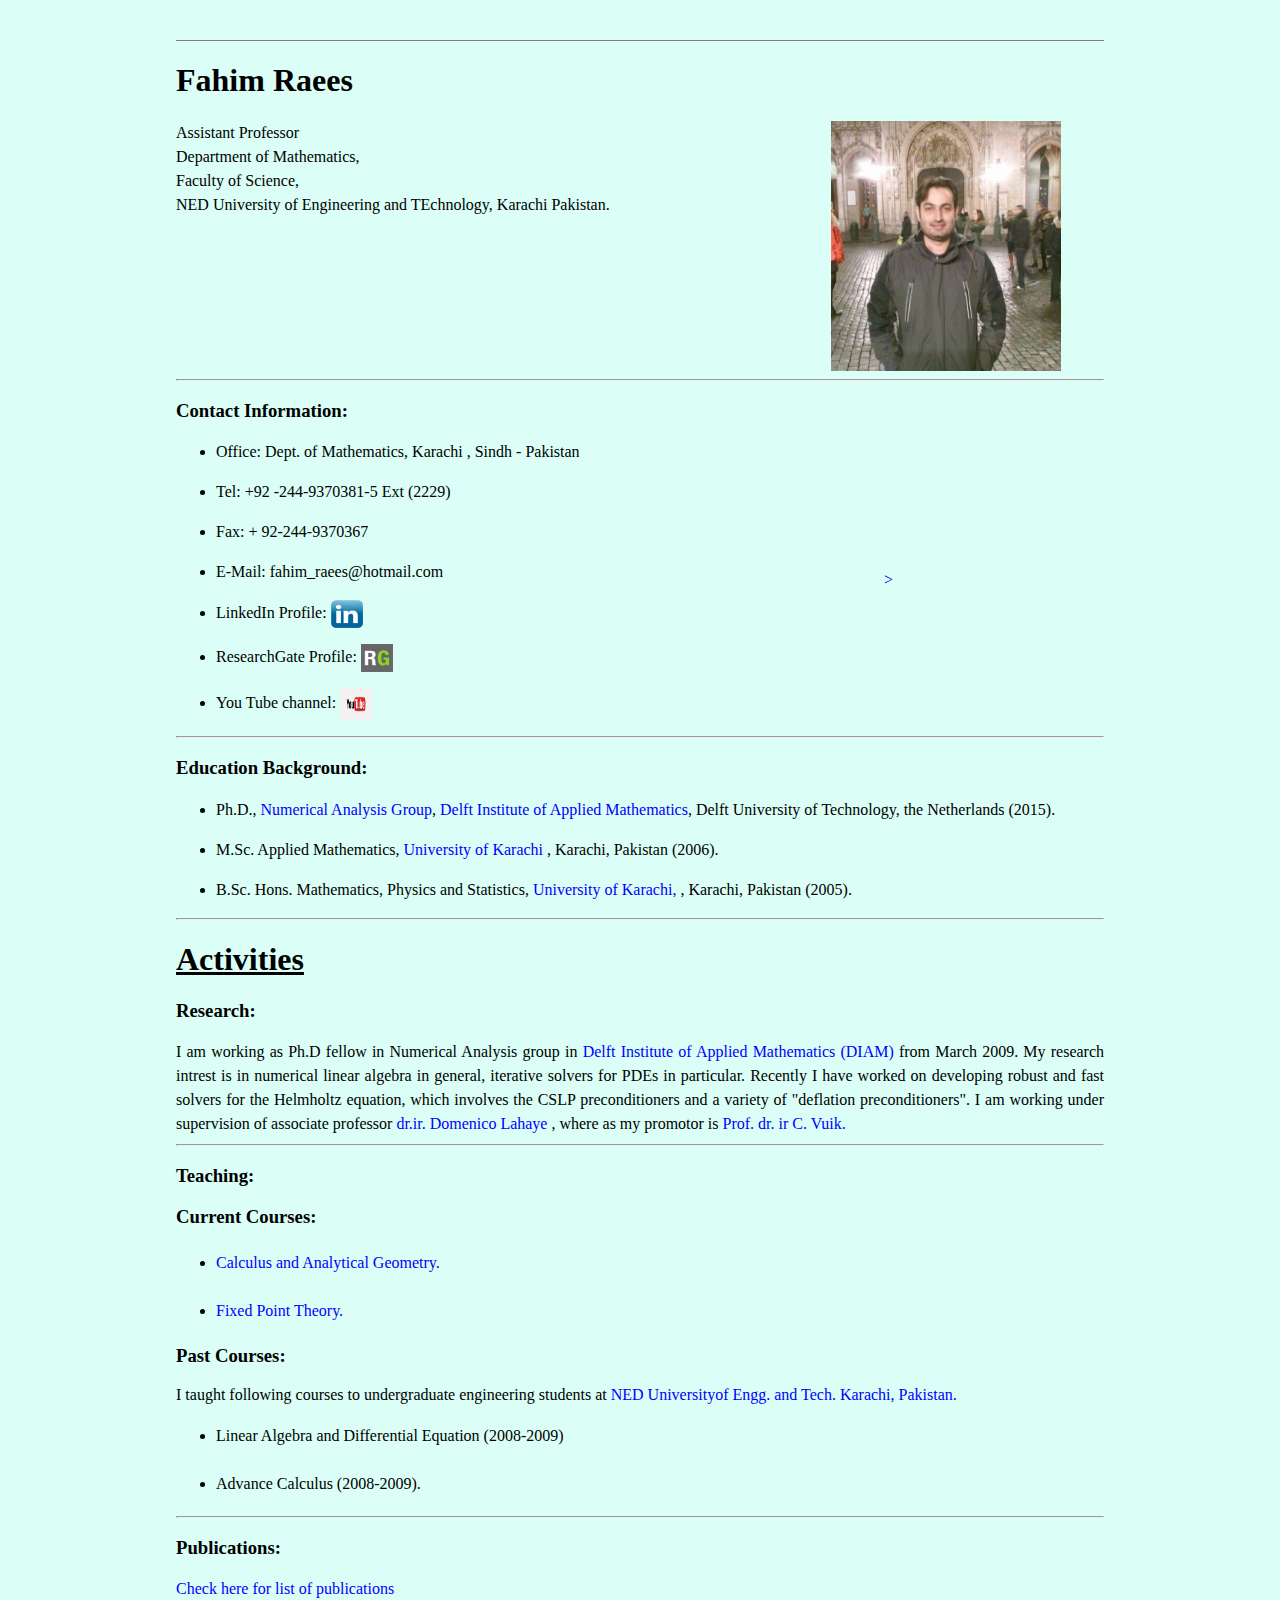
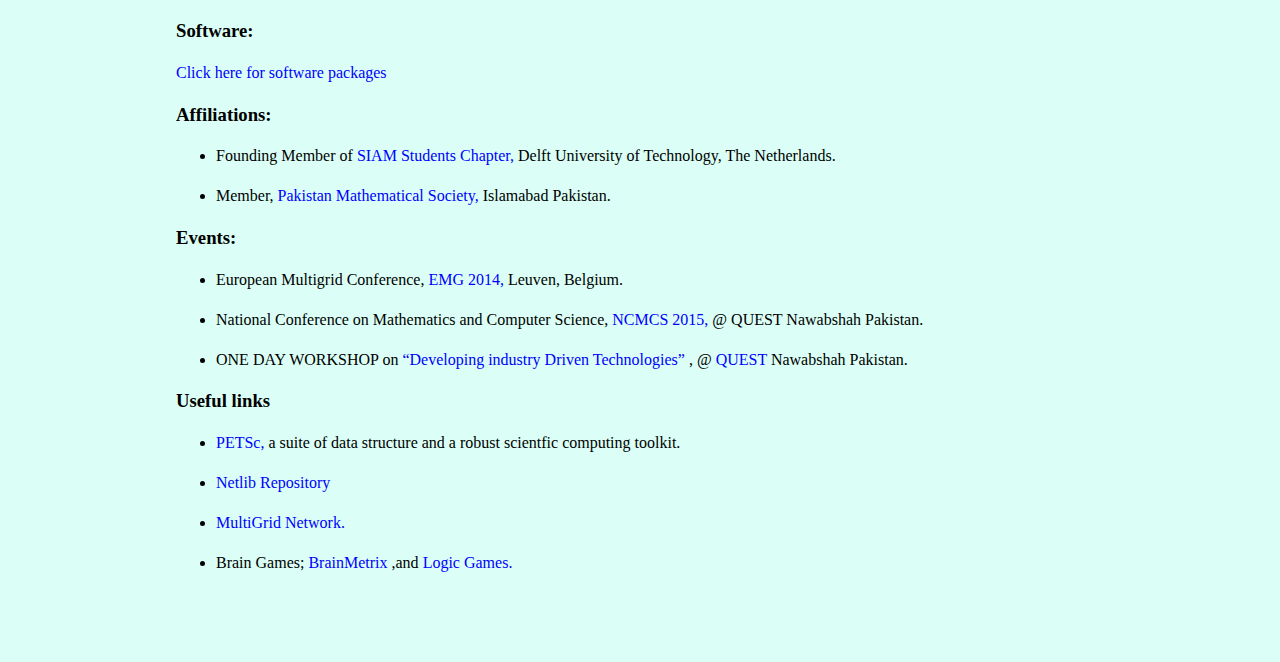
==== index.html @ a26dbeab "try" ====
<!DOCTYPE HTML PUBLIC "-//W3C//DTD HTML 4.0 Transitional//EN">
<HTML>
<HEAD>


<link rel="icon" href="book.ico" type="image/x-icon">




	<META HTTP-EQUIV="CONTENT-TYPE" CONTENT="text/html; charset=utf-8">
	<TITLE>Personal page of Fahim Raees, NEDUET Pakistan</TITLE>
	<META NAME="GENERATOR" CONTENT="LibreOffice 3.5  (Linux)">
	<META NAME="CREATED" CONTENT="0;0">
	<META NAME="CHANGEDBY" CONTENT="Fahim Raees">
	<META NAME="CHANGED" CONTENT="20140219;19133700">
	<META NAME="CHANGEDBY" CONTENT="Fahim Raees">
	<STYLE TYPE="text/css">
	body{ font-size:12px;} 
	img{ vertical-align:middle;} 
	<!--
		H1.cjk { font-family: "verdana" }
		H1.ctl { font-family: "verdana" }
		H3.cjk { font-family: "Droid Sans" }
		H3.ctl { font-family: "FreeSans" }
		A:link { color: #0000ff; text-decoration: none }
		A:visited { color: #FF0000}
	-->
	</STYLE>
</HEAD>
<!-- #C7EDCC -->
<BODY LANG="en-US" LINK="#0000ff" VLINK="#FF0000" BGCOLOR="#DBFFF6" DIR="LTR">
<!--#E6E6FA-->
<CENTER>
	<TABLE WIDTH=888 CELLPADDING=2 CELLSPACING=2 STYLE="page-break-before: always">
	<BR>
	<BR>
			<TD STYLE="border: none; padding: 0in">
				<P STYLE="border-top: none; border-bottom: 1px double #808080; border-left: none; border-right: none; padding: 0in">
				</P>
				<H1 CLASS="western">Fahim Raees </H1>
		
				<TABLE WIDTH=888 CELLPADDING=2 CELLSPACING=0>
					<COL WIDTH=376>
					<COL WIDTH=1>
				
					<COL WIDTH=1>
					<COL WIDTH=152>
					<TR>
						<TD WIDTH=726 VALIGN=TOP STYLE="border: none; padding: 0in; line-height: 150%">
							<P>Assistant Professor <BR> Department of Mathematics, <BR>Faculty of Science,<BR> NED University of Engineering and TEchnology, Karachi Pakistan.		</TD>
						
						<TD WIDTH=1 STYLE="border: none; padding: 0in"></TD>
						<TD WIDTH=1 VALIGN=TOP STYLE="border: none; padding: 0in"></TD>
						<TD WIDTH=1 STYLE="border: none; padding: 0in"></TD>
						<TD WIDTH=152 STYLE="border: none; padding: 0in">
							<IMG SRC="fahimprofile2.jpg" NAME="graphics1" ALIGN=LEFT WIDTH=230 HEIGHT=250 BORDER=0></TD>
					</TR>
				</TABLE>
				<HR>
				<H3 CLASS="western">Contact Information:</H3>
				<UL>
				
				
				<TABLE WIDTH=888 CELLPADDING=2 CELLSPACING=0>
					<COL WIDTH=376>
					<COL WIDTH=1>				
					<COL WIDTH=1>
					<COL WIDTH=172>
					<TR>
						<TD WIDTH=616 VALIGN=TOP STYLE="border: none; padding: 0in; line-height: 150%">
							<LI><P STYLE="margin-bottom: 0in; line-height: 150%">Office: Dept. of Mathematics, Karachi , Sindh - Pakistan</P>
							<LI><P STYLE="margin-bottom: 0in; line-height: 150%">Tel: +92 -244-9370381-5 Ext (2229)</P>
							<LI><P STYLE="margin-bottom: 0in; line-height: 150%">Fax: + 	92-244-9370367</P>
							<LI><P STYLE="margin-bottom: 0in; line-height: 150%">E-Mail: fahim_raees@hotmail.com</P>
							<LI><P STYLE="margin-bottom: 0in; line-height: 150%">LinkedIn Profile:    <A HREF="https://www.linkedin.com/profile/view?id=47823279&trk=nav_responsive_tab_profile"><IMG SRC="linked.jpg" NAME="graphics1" ALIGN=CENTER WIDTH=32 HEIGHT=28 BORDER=0></A></P>
					<LI><P STYLE="margin-bottom: 0in; line-height: 150%">ResearchGate Profile:    <A HREF="https://www.researchgate.net/profile/Fahim_Raees"><IMG SRC="ResearchGate-logo_small.jpg" NAME="graphics2" ALIGN=CENTER WIDTH=32 HEIGHT=28 BORDER=0></A></P>
					<LI><P STYLE="margin-bottom: 0in; line-height: 150%">You Tube channel:    <A HREF="https://www.youtube.com/user/fahimraees1"><IMG SRC="youlogo.jpg" NAME="graphics2" ALIGN=CENTER WIDTH=32 HEIGHT=32 BORDER=0></A></P>
					
					
<!--		<LI><P STYLE="margin-bottom: 0in; line-height: 150%">ResearchGate Profile:    <A HREF="https://www.researchgate.net/profile/Fahim_Raees"><IMG SRC="ResearchGate-logo_small.jpg" NAME="graphics2" ALIGN=CENTER WIDTH=32 HEIGHT=28 BORDER=0></A></P>
<LI><P STYLE="margin-bottom: 0in; line-height: 150%">Facebook Profile:    <A HREF="https://www.facebook.com/tipikel.illusionist"><IMG SRC="facebook.png" NAME="graphics2" ALIGN=CENTER WIDTH=32 HEIGHT=28 BORDER=0></A></P>    
-->
							
						</TD>
						
						<TD WIDTH=1 STYLE="border: none; padding: 0in"></TD>
						<TD WIDTH=1 VALIGN=TOP STYLE="border: none; padding: 0in"></TD>
						<TD WIDTH=1 STYLE="border: none; padding: 0in"></TD>
						<TD WIDTH=272 STYLE="border: none; padding: 0in">
<a class="twitter-timeline" data-dnt="true" href="https://twitter.com/FAHIMRAEES" data-widget-id="585777389667516416" tweets by @FAHIMRAEES</ a>
            <script>!function(d,s,id){var js,fjs=d.getElementsByTagName(s)[0],p=/^http:/.test(d.location)?'http':'https';if(!d.getElementById(id)){js=d.createElement(s);js.id=id;js.src=p+"://platform.twitter.com/widgets.js";fjs.parentNode.insertBefore(js,fjs);}}(document,"script","twitter-wjs");</script>
          ></a>
    <script>!function(d,s,id){var js,fjs=d.getElementsByTagName(s)[0],p=/^http:/.test(d.location)?'http':'https';if(!d.getElementById(id)){js=d.createElement(s);js.id=id;js.src=p+"://platform.twitter.com/widgets.js";fjs.parentNode.insertBefore(js,fjs);}}(document,"script","twitter-wjs");</script>

						</TD>
					</TR>
				</TABLE>				
				</UL>
				
				
				<HR>
				<H3 CLASS="western">Education Background:</H3>
				<UL>
				<LI><P STYLE="margin-bottom: 0in; line-height: 150%">Ph.D., <A HREF="http://www.ewi.tudelft.nl/en/the-faculty/departments/applied-mathematics/numerical-analysis/"> Numerical Analysis Group</A>, 
<A HREF="http://www.ewi.tudelft.nl/en/the-faculty/departments/applied-mathematics/"> Delft Institute of Applied Mathematics</A>, Delft University of Technology, the Netherlands (2015).
<!--				
 <A HREF="thesis/Cover_Thesis_Prop.pdf"> [PhD Thesis] </A> </P>
-->
				
				<LI><P STYLE="margin-bottom: 0in; line-height: 150%">M.Sc. Applied Mathematics, <A HREF="http://www.uok.edu.pk/">University of Karachi </A>, Karachi, Pakistan (2006).</P>
				<LI><P STYLE="margin-bottom: 0in; line-height: 150%">B.Sc. Hons. Mathematics, Physics and Statistics, <A HREF="http://www.uok.edu.pk/"> University of Karachi, </A>, Karachi, Pakistan (2005).</P>
				</UL>
				<!--
				<h1>This is heading 1</h1>
				<h2>This is heading 2</h2>
<h3>This is heading 3</h3>
<h4>This is heading 4</h4>
<h5>This is heading 5</h5>
<h6>This is heading 6</h6>                        -->
				<HR>
				<H1 CLASS="western"><u>Activities </u></H1>
				<H3 CLASS="western">Research: </H3>
				<P STYLE="margin-bottom: 0in; line-height: 150%" ALIGN="justify">I am working as Ph.D fellow in Numerical Analysis group in <A HREF="http://www.ewi.tudelft.nl/en/the-faculty/departments/applied-mathematics/">Delft
				Institute of Applied Mathematics (DIAM)</A> from March 2009. My
				research intrest is in numerical linear algebra in general,
				iterative solvers for PDEs in particular. Recently I have worked on developing robust and fast solvers for the Helmholtz equation, which involves the CSLP preconditioners and a variety of &quot;deflation preconditioners&quot;. 
				I am working under supervision of associate professor<A HREF="http://ta.twi.tudelft.nl/nw/users/domenico/">
				dr.ir. Domenico Lahaye </A>, where as my promotor is <A HREF="http://ta.twi.tudelft.nl/users/vuik//"> Prof. dr. ir C. Vuik.<A 
				</P>
				<HR>
				<H3 CLASS="western">Teaching:</H3>
				<H3 CLASS="western">Current Courses:</H3>
				<UL>
				<LI><P STYLE="margin-bottom: 0in; line-height: 24pt">
				<A HREF="Courses/LAnAG.html"> Calculus and Analytical Geometry.</A> </P>
<LI><P STYLE="margin-bottom: 0in; line-height: 24pt">
				<A HREF="Courses/FixedPointTh.html"> Fixed Point Theory.</A> </P>				
</UL>
				<H3 CLASS="western">Past Courses:</H3>
				I taught following courses to undergraduate engineering students at <A HREF="http://www.neduet.edu.pk//"> NED Universityof Engg. and Tech. Karachi, Pakistan.</A> 
				<UL>
				<LI><P STYLE="margin-bottom: 0in; line-height: 24pt">
				Linear Algebra and Differential Equation (2008-2009)</P>
				<LI><P STYLE="margin-bottom: 0in; line-height: 24pt">
				Advance Calculus (2008-2009).</P>
				</UL>
				<HR>
				<H3 CLASS="western">Publications:</H3>
				<P STYLE="margin-bottom: 0in; line-height: 150%" ALIGN="justify">
				<A HREF="publications.html">Check here for list of publications</A>
				</P>
				<H3 CLASS="western">Software:</H3>
				<P STYLE="margin-bottom: 0in; line-height: 150%" ALIGN="justify">
				<A HREF="software.html">Click here for software packages</A>
				</P>

				<H3 CLASS="western">Affiliations:</H3>
				<P STYLE="margin-bottom: 0in; line-height: 150%" ALIGN="justify">
<UL>

<LI><P STYLE="margin-bottom: 0in; line-height: 150%">
				Founding Member of <A HREF="http://sscdelft.github.com/"> SIAM Students Chapter, </A> Delft University of Technology, The Netherlands.</P>

<LI><P STYLE="margin-bottom: 0in; line-height: 150%">
				Member, <A HREF="http://pakms.org.pk/">Pakistan Mathematical Society,</A> Islamabad Pakistan.</P>


</UL>


				<H3 CLASS="western">Events:</H3>
				<P STYLE="margin-bottom: 0in; line-height: 150%" ALIGN="justify">
<UL>

				<LI><P STYLE="margin-bottom: 0in; line-height: 150%"> European Multigrid Conference, <A HREF="http://metronu.ulb.ac.be/EMG2014/"> EMG 2014, </A> Leuven, Belgium.</P>
				<LI><P STYLE="margin-bottom: 0in; line-height: 150%"> National Conference on Mathematics and Computer Science,<A HREF="http://ncmcs.quest.edu.pk/"> NCMCS 2015, </A> &#64 QUEST Nawabshah Pakistan.</P>
				<LI><P STYLE="margin-bottom: 0in; line-height: 150%"> ONE DAY WORKSHOP on <A HREF="http://quest.edu.pk/news/onedayworkshop.php"> “Developing industry Driven Technologies” </A>, &#64 <A HREF="http://quest.edu.pk/"> QUEST</A> Nawabshah Pakistan.</P>
				
</UL>
				<H3 CLASS="western">Useful links</H3>
				<P STYLE="margin-bottom: 0in; line-height: 150%" ALIGN="justify">
<UL>
				 <LI><P STYLE="margin-bottom: 0in; line-height: 150%">
				<A HREF="http://www.mcs.anl.gov/petsc/index.html">PETSc,</A> a suite of data structure and a robust scientfic computing toolkit. </P>
				<LI><P STYLE="margin-bottom: 0in; line-height: 150%">
				<A HREF="http://www.netlib.org/">Netlib Repository</A> </P>
				<LI><P STYLE="margin-bottom: 0in; line-height: 150%"> <A HREF="http://www.mgnet.org/"> MultiGrid Network. </A> </P>
				<LI><P STYLE="margin-bottom: 0in; line-height: 150%"> 
				Brain Games; <A HREF="http://www.brainmetrix.com/"> BrainMetrix</A> ,and <A HREF="http://www.logicgamesonline.com/"> Logic Games. </A> </P>
			        <!--<LI><P STYLE="margin-bottom: 0in; line-height: 150%">
                                <A HREF="studentsportal/studentsportal.html"> Students Portal</A> </P> -->


</UL>

				</P>
				
			</TD>
		</TR>
	</TABLE>

<!--+++++++++++++++++++++++++++++++++++++++++++++ -->
<!--
<TR>
<TD WIDTH=272 STYLE="border: none; padding: 0in">
<div> <script type="text/javascript" src="http://feedjit.com/serve/?vv=1512&amp;tft=3&amp;dd=0&amp;wid=3290f57a416d69260e1eb64fead8b43f&amp;pid=0&amp;proid=0&amp;bc=EDEDED&amp;tc=000000&amp;brd1=012B6B&amp;lnk=2431C7&amp;hc=FFFFFF&amp;hfc=030D1F&amp;btn=C99700&amp;ww=186&amp;wne=7&amp;srefs=0"></script><noscript><a href="http://feedjit.com/">Live Traffic Stats</a></noscript></div> </TD>
</TR>
-->
<!--+++++++++++++++++++++++++++++++++++++++++++++ -->
<a href="http://www.freecounterstat.com" target="_Blank" title="web page visitor counter"></a><br/>
<script type="text/javascript" src="http://counter1.statcounterfree.com/private/countertab.js?c=f9f208622a1036efc08b1e9a4d0d6e9d"></script>
<TR>
<!--
<a href="http://info.flagcounter.com/X8GZ"><img src="http://s05.flagcounter.com/count/X8GZ/bg_FFFFD4/txt_000000/border_CCCCCC/columns_2/maxflags_20/viewers_3/labels_1/pageviews_0/flags_0/" alt="Flag Counter" border="0"></a>
</TR>
-->

</CENTER>
<P><BR><BR>

</P>
 
</BODY>
</HTML>
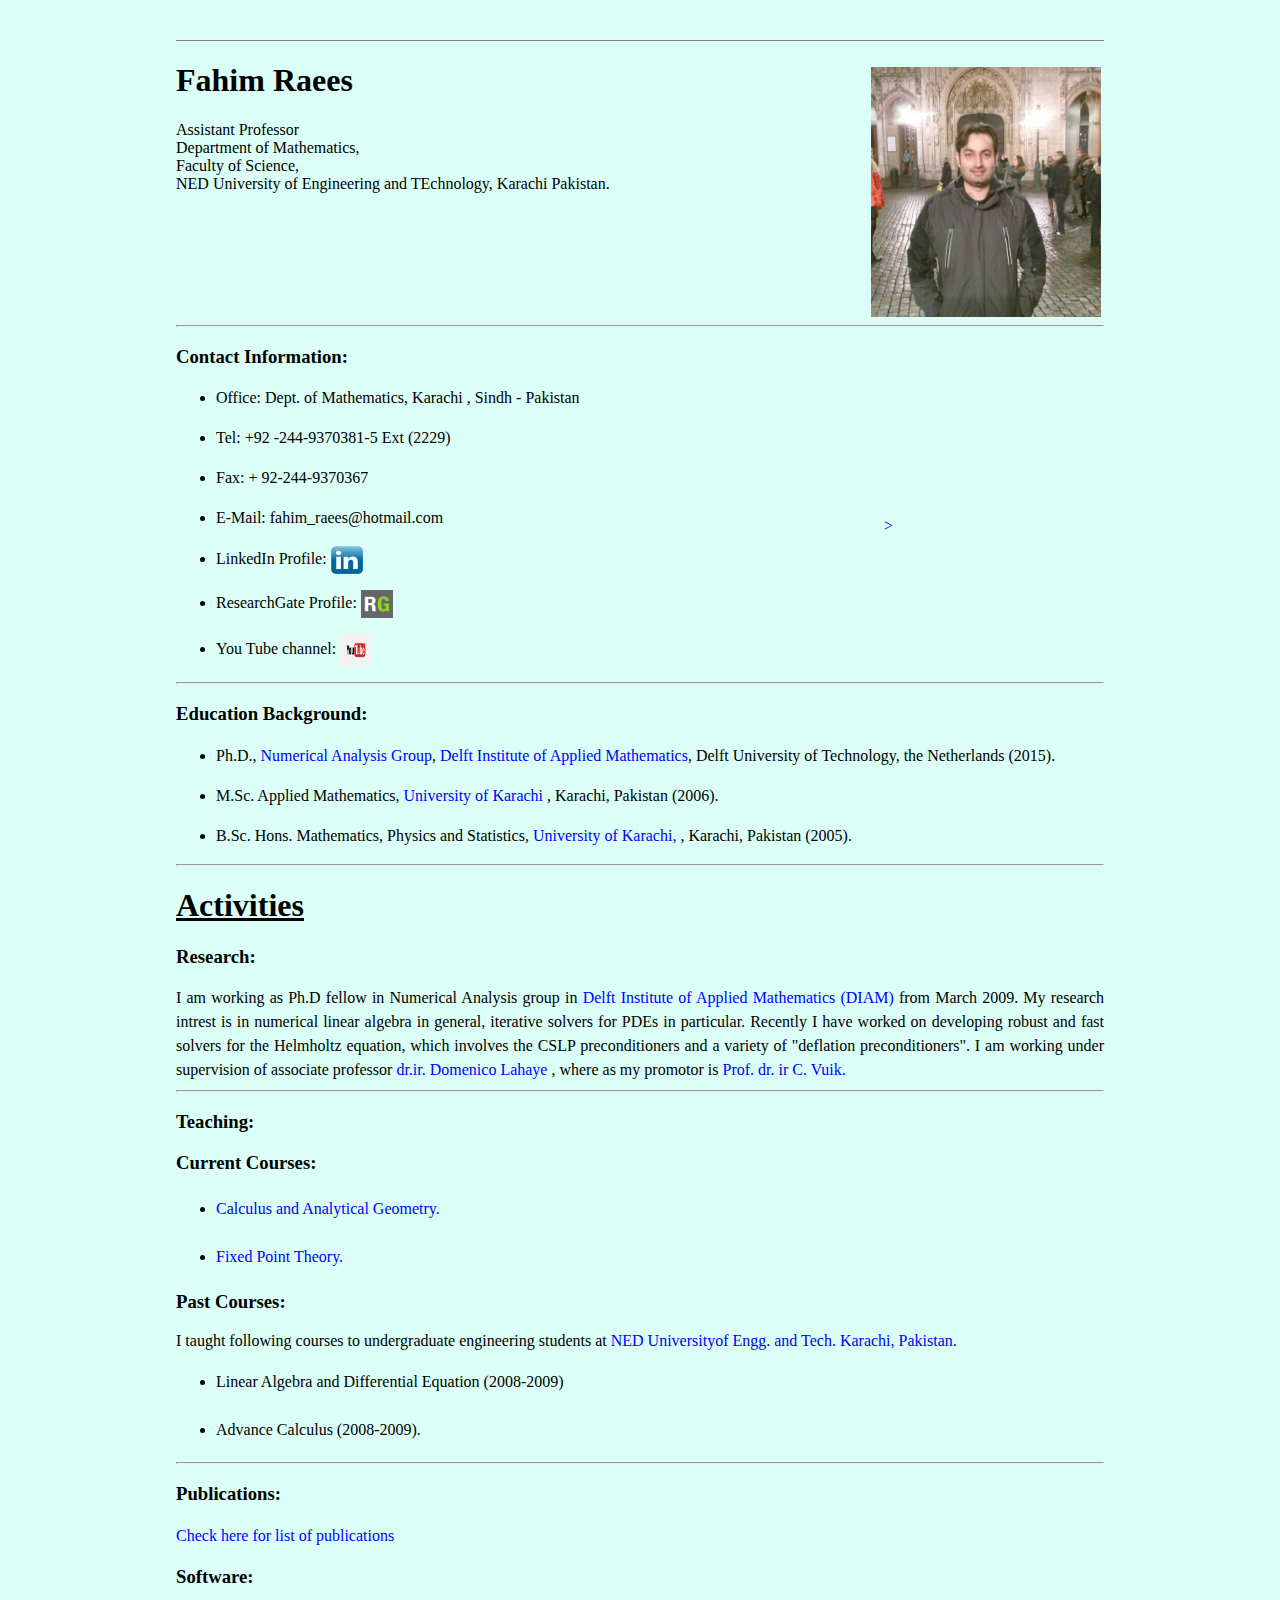
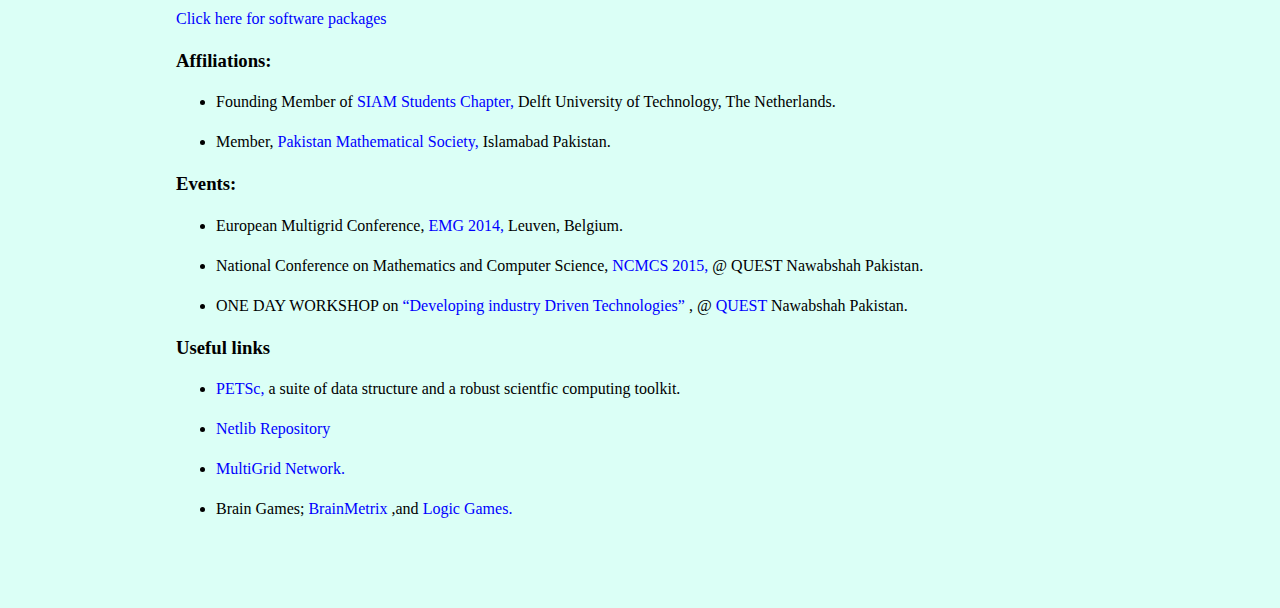
==== commit a5469cc4: "new" ====
--- a/index.html
+++ b/index.html
@@ -38,25 +38,12 @@
 			<TD STYLE="border: none; padding: 0in">
 				<P STYLE="border-top: none; border-bottom: 1px double #808080; border-left: none; border-right: none; padding: 0in">
 				</P>
+				<IMG SRC="fahimprofile2.jpg" NAME="graphics1" ALIGN=LEFT WIDTH=230 HEIGHT=250 BORDER=0 style="float: right; padding-top: 10px;">
 				<H1 CLASS="western">Fahim Raees </H1>
 		
-				<TABLE WIDTH=888 CELLPADDING=2 CELLSPACING=0>
-					<COL WIDTH=376>
-					<COL WIDTH=1>
-				
-					<COL WIDTH=1>
-					<COL WIDTH=152>
-					<TR>
-						<TD WIDTH=726 VALIGN=TOP STYLE="border: none; padding: 0in; line-height: 150%">
-							<P>Assistant Professor <BR> Department of Mathematics, <BR>Faculty of Science,<BR> NED University of Engineering and TEchnology, Karachi Pakistan.		</TD>
-						
-						<TD WIDTH=1 STYLE="border: none; padding: 0in"></TD>
-						<TD WIDTH=1 VALIGN=TOP STYLE="border: none; padding: 0in"></TD>
-						<TD WIDTH=1 STYLE="border: none; padding: 0in"></TD>
-						<TD WIDTH=152 STYLE="border: none; padding: 0in">
-							<IMG SRC="fahimprofile2.jpg" NAME="graphics1" ALIGN=LEFT WIDTH=230 HEIGHT=250 BORDER=0></TD>
-					</TR>
-				</TABLE>
+				
+							<P>Assistant Professor <BR> Department of Mathematics, <BR>Faculty of Science,<BR> NED University of Engineering and TEchnology, Karachi Pakistan.</p>		
+				<div style="clear: both;"></div>
 				<HR>
 				<H3 CLASS="western">Contact Information:</H3>
 				<UL>
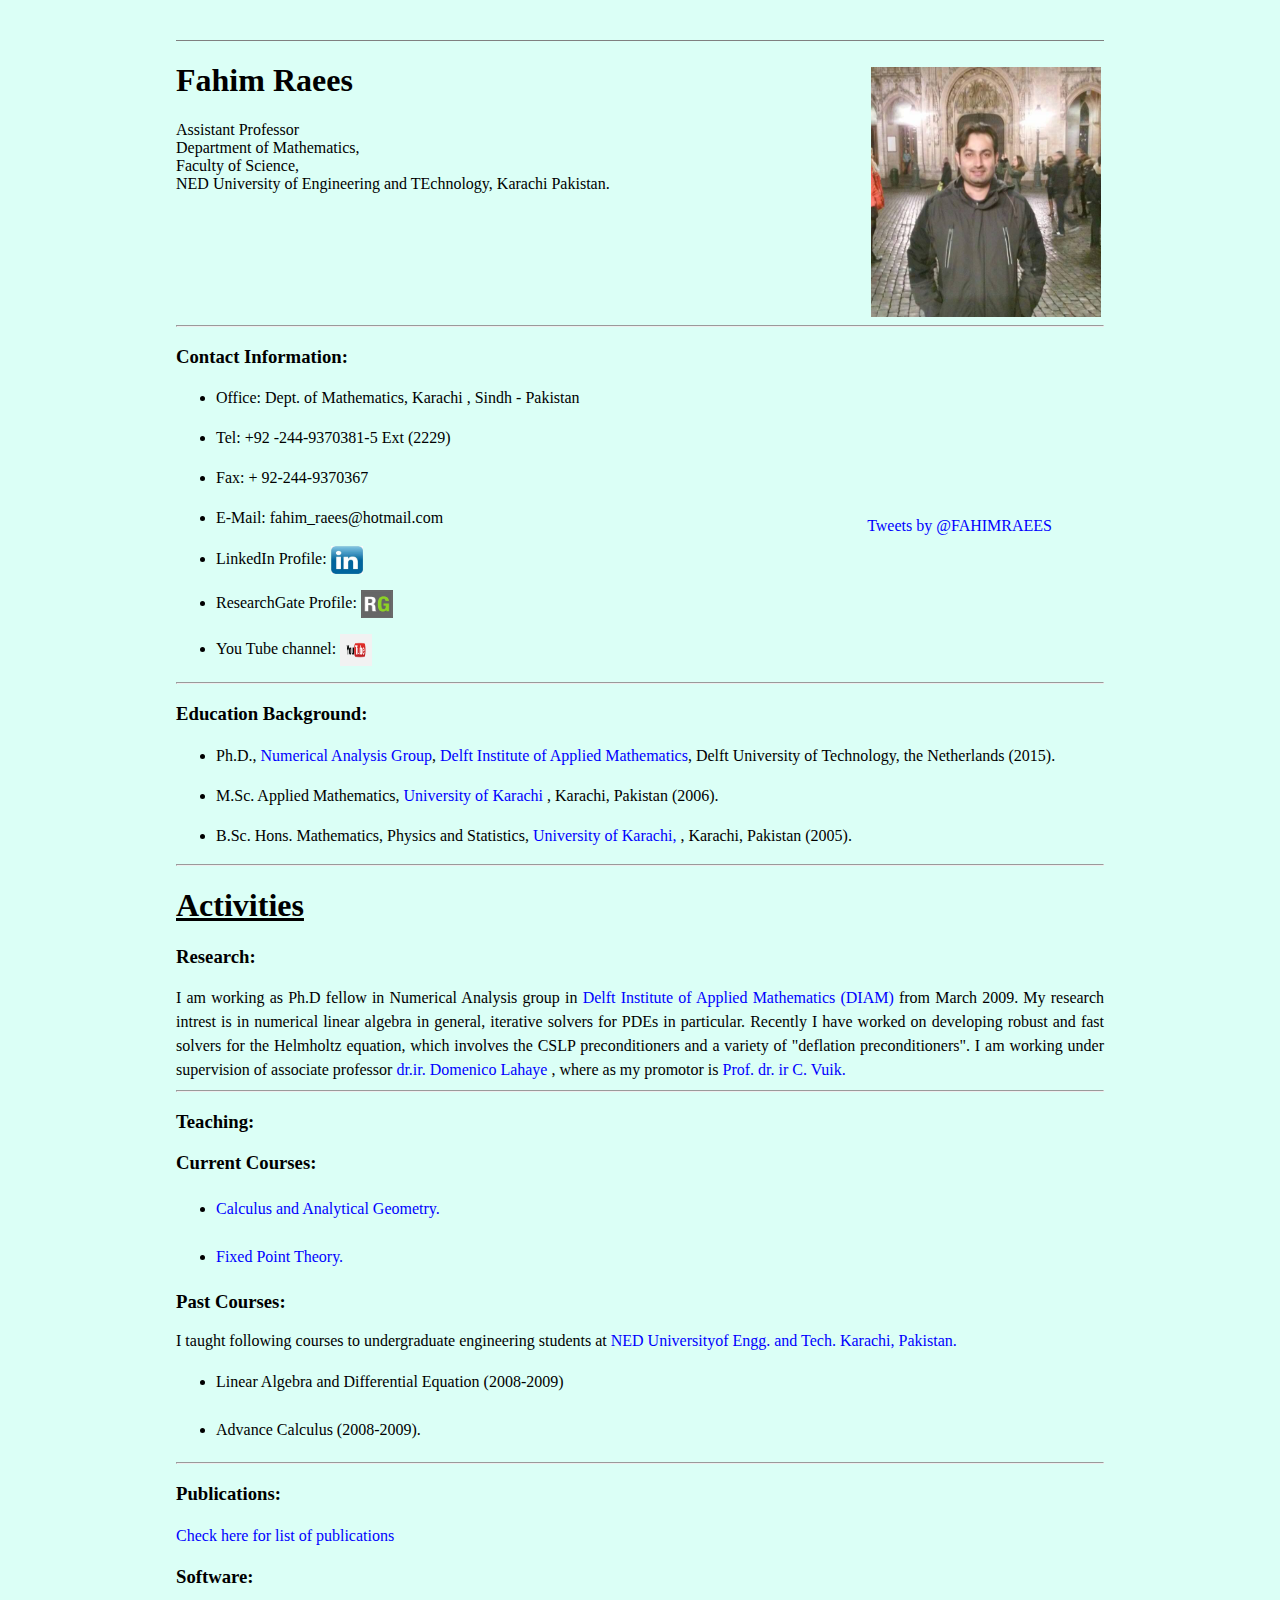
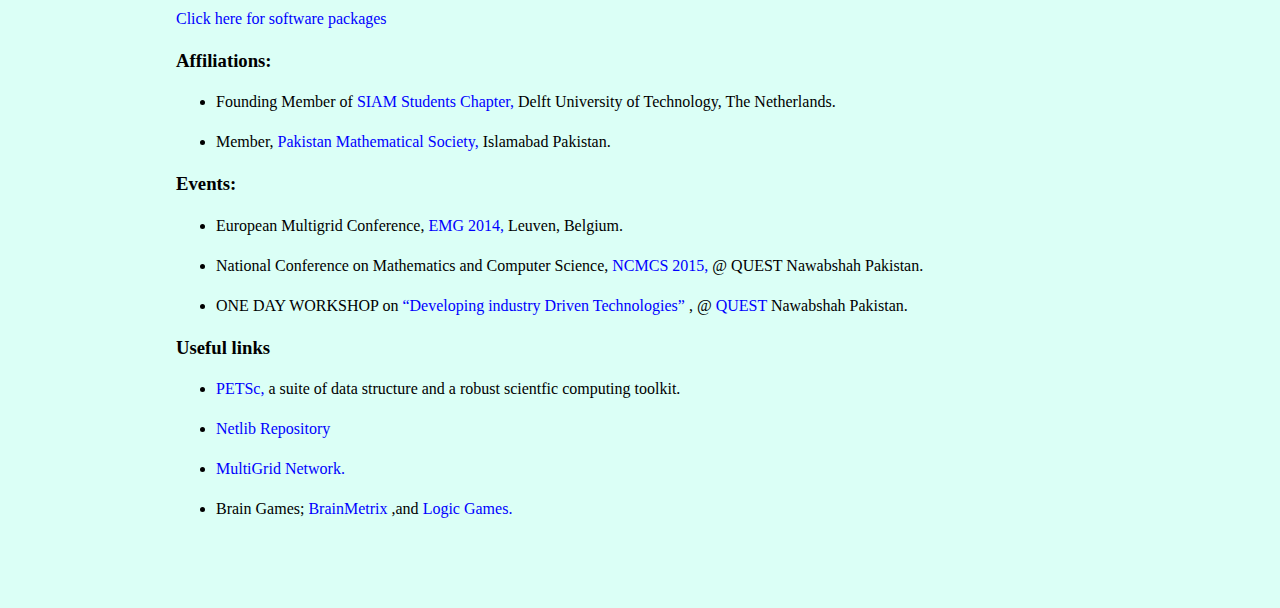
==== commit 77f00a8f: "tre" ====
--- a/index.html
+++ b/index.html
@@ -75,9 +75,8 @@
 						<TD WIDTH=1 VALIGN=TOP STYLE="border: none; padding: 0in"></TD>
 						<TD WIDTH=1 STYLE="border: none; padding: 0in"></TD>
 						<TD WIDTH=272 STYLE="border: none; padding: 0in">
-<a class="twitter-timeline" data-dnt="true" href="https://twitter.com/FAHIMRAEES" data-widget-id="585777389667516416" tweets by @FAHIMRAEES</ a>
+            <a class="twitter-timeline" data-dnt="true" href="https://twitter.com/FAHIMRAEES" data-widget-id="585802243716296704">Tweets by @FAHIMRAEES</a>
             <script>!function(d,s,id){var js,fjs=d.getElementsByTagName(s)[0],p=/^http:/.test(d.location)?'http':'https';if(!d.getElementById(id)){js=d.createElement(s);js.id=id;js.src=p+"://platform.twitter.com/widgets.js";fjs.parentNode.insertBefore(js,fjs);}}(document,"script","twitter-wjs");</script>
-          ></a>
     <script>!function(d,s,id){var js,fjs=d.getElementsByTagName(s)[0],p=/^http:/.test(d.location)?'http':'https';if(!d.getElementById(id)){js=d.createElement(s);js.id=id;js.src=p+"://platform.twitter.com/widgets.js";fjs.parentNode.insertBefore(js,fjs);}}(document,"script","twitter-wjs");</script>
 
 						</TD>
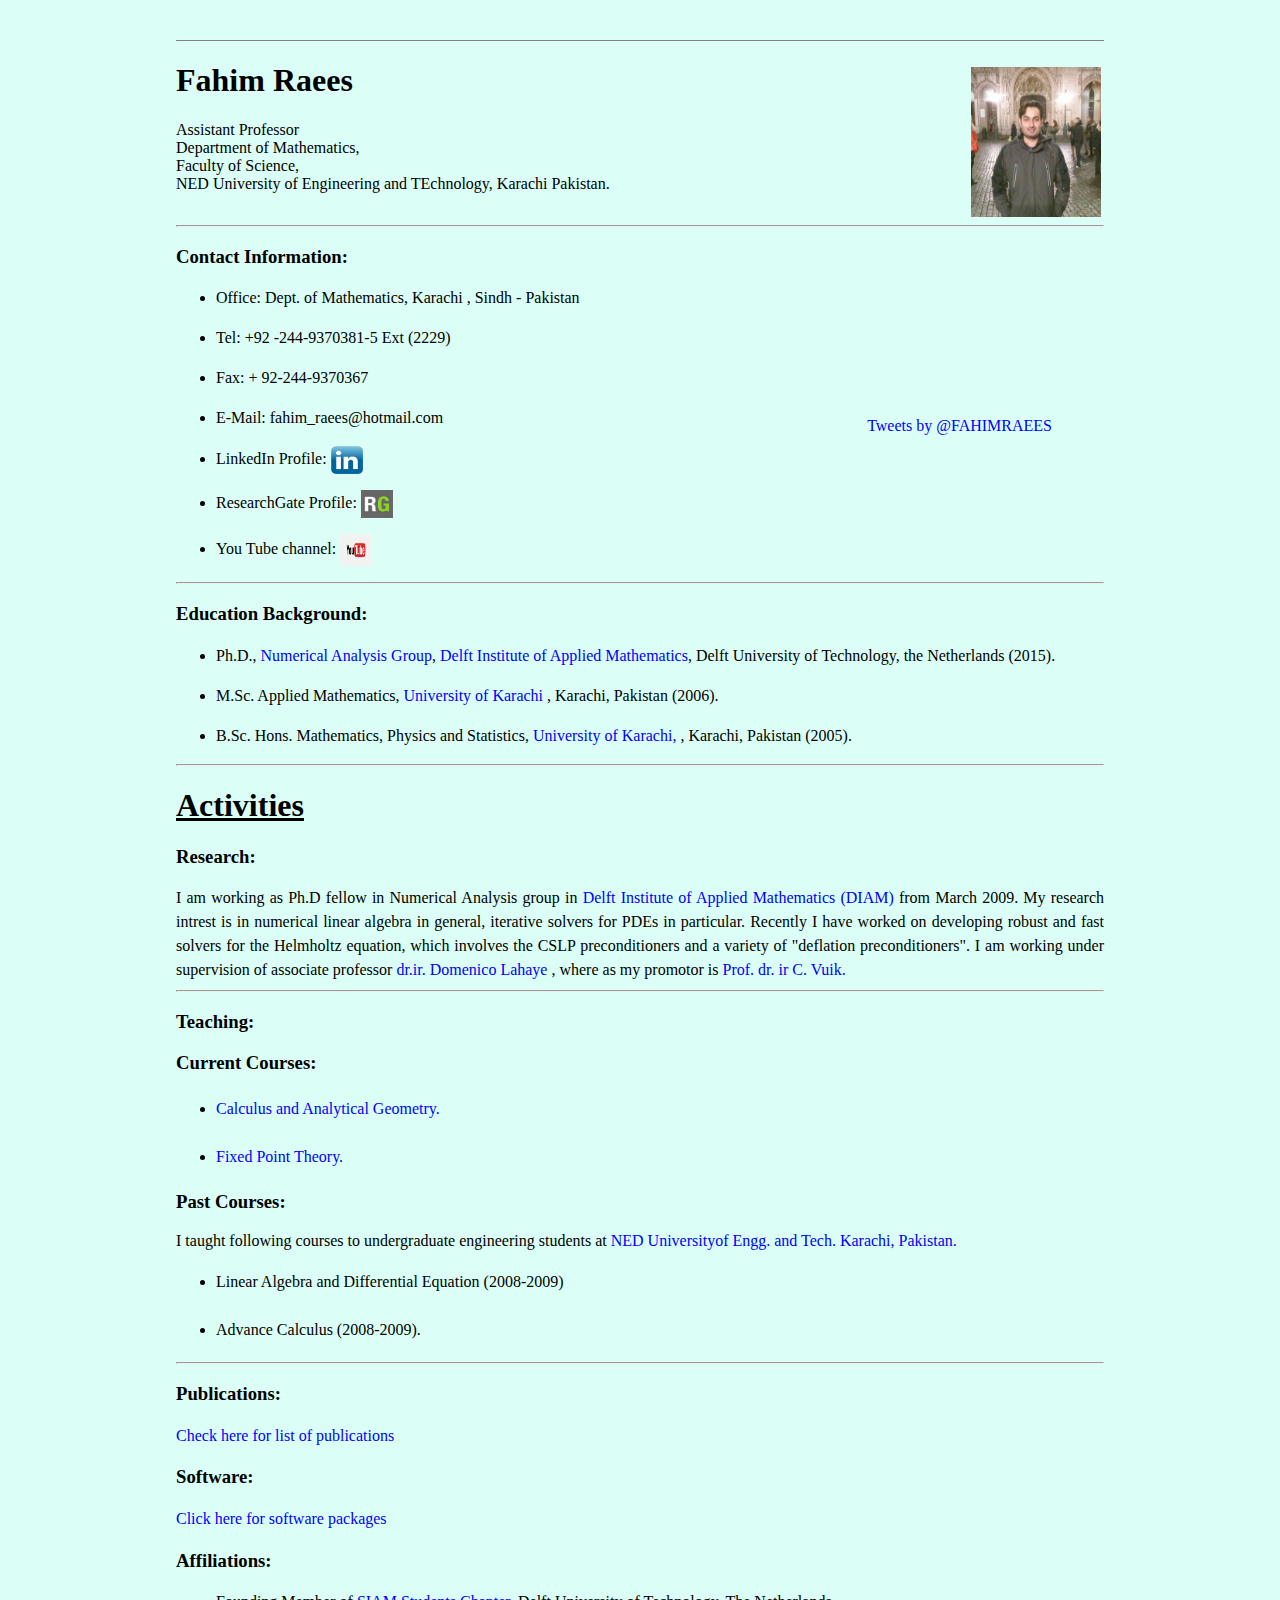
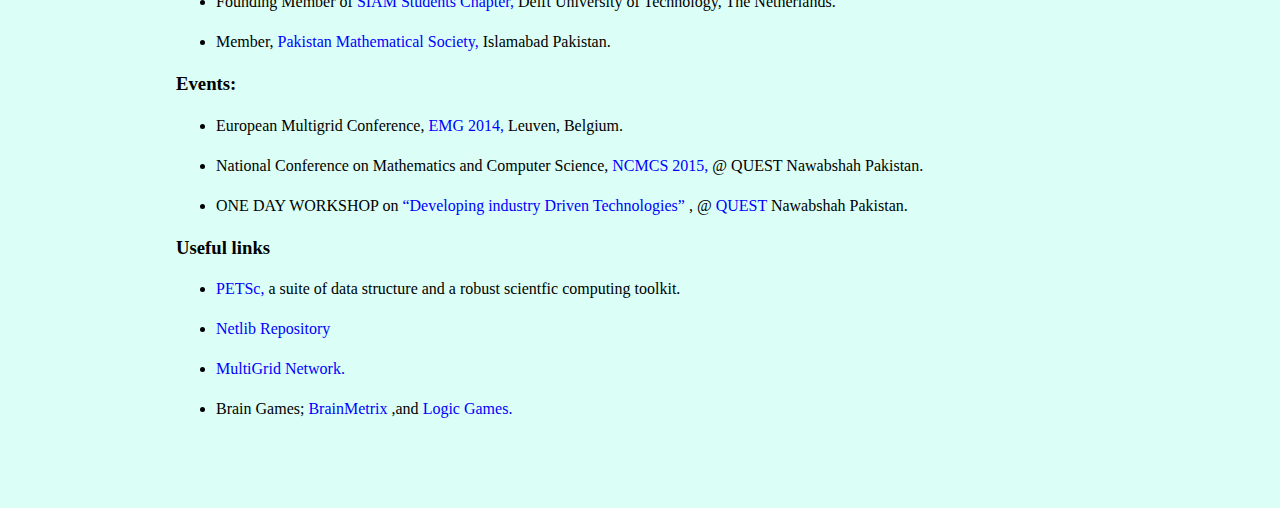
==== commit 04456535: "itt" ====
--- a/index.html
+++ b/index.html
@@ -38,7 +38,7 @@
 			<TD STYLE="border: none; padding: 0in">
 				<P STYLE="border-top: none; border-bottom: 1px double #808080; border-left: none; border-right: none; padding: 0in">
 				</P>
-				<IMG SRC="fahimprofile2.jpg" NAME="graphics1" ALIGN=LEFT WIDTH=230 HEIGHT=250 BORDER=0 style="float: right; padding-top: 10px;">
+				<IMG SRC="fahimprofile2.jpg" NAME="graphics1" ALIGN=LEFT WIDTH=130 HEIGHT=150 BORDER=0 style="float: right; padding-top: 10px;">
 				<H1 CLASS="western">Fahim Raees </H1>
 		
 				
@@ -63,21 +63,15 @@
 							<LI><P STYLE="margin-bottom: 0in; line-height: 150%">LinkedIn Profile:    <A HREF="https://www.linkedin.com/profile/view?id=47823279&trk=nav_responsive_tab_profile"><IMG SRC="linked.jpg" NAME="graphics1" ALIGN=CENTER WIDTH=32 HEIGHT=28 BORDER=0></A></P>
 					<LI><P STYLE="margin-bottom: 0in; line-height: 150%">ResearchGate Profile:    <A HREF="https://www.researchgate.net/profile/Fahim_Raees"><IMG SRC="ResearchGate-logo_small.jpg" NAME="graphics2" ALIGN=CENTER WIDTH=32 HEIGHT=28 BORDER=0></A></P>
 					<LI><P STYLE="margin-bottom: 0in; line-height: 150%">You Tube channel:    <A HREF="https://www.youtube.com/user/fahimraees1"><IMG SRC="youlogo.jpg" NAME="graphics2" ALIGN=CENTER WIDTH=32 HEIGHT=32 BORDER=0></A></P>
-					
-					
-<!--		<LI><P STYLE="margin-bottom: 0in; line-height: 150%">ResearchGate Profile:    <A HREF="https://www.researchgate.net/profile/Fahim_Raees"><IMG SRC="ResearchGate-logo_small.jpg" NAME="graphics2" ALIGN=CENTER WIDTH=32 HEIGHT=28 BORDER=0></A></P>
-<LI><P STYLE="margin-bottom: 0in; line-height: 150%">Facebook Profile:    <A HREF="https://www.facebook.com/tipikel.illusionist"><IMG SRC="facebook.png" NAME="graphics2" ALIGN=CENTER WIDTH=32 HEIGHT=28 BORDER=0></A></P>    
--->
-							
-						</TD>
+						 </TD>
 						
 						<TD WIDTH=1 STYLE="border: none; padding: 0in"></TD>
 						<TD WIDTH=1 VALIGN=TOP STYLE="border: none; padding: 0in"></TD>
 						<TD WIDTH=1 STYLE="border: none; padding: 0in"></TD>
 						<TD WIDTH=272 STYLE="border: none; padding: 0in">
-            <a class="twitter-timeline" data-dnt="true" href="https://twitter.com/FAHIMRAEES" data-widget-id="585802243716296704">Tweets by @FAHIMRAEES</a>
+                        <a class="twitter-timeline" data-dnt="true" href="https://twitter.com/FAHIMRAEES" data-widget-id="585802243716296704">Tweets by @FAHIMRAEES</a>
             <script>!function(d,s,id){var js,fjs=d.getElementsByTagName(s)[0],p=/^http:/.test(d.location)?'http':'https';if(!d.getElementById(id)){js=d.createElement(s);js.id=id;js.src=p+"://platform.twitter.com/widgets.js";fjs.parentNode.insertBefore(js,fjs);}}(document,"script","twitter-wjs");</script>
-    <script>!function(d,s,id){var js,fjs=d.getElementsByTagName(s)[0],p=/^http:/.test(d.location)?'http':'https';if(!d.getElementById(id)){js=d.createElement(s);js.id=id;js.src=p+"://platform.twitter.com/widgets.js";fjs.parentNode.insertBefore(js,fjs);}}(document,"script","twitter-wjs");</script>
+          
 
 						</TD>
 					</TR>
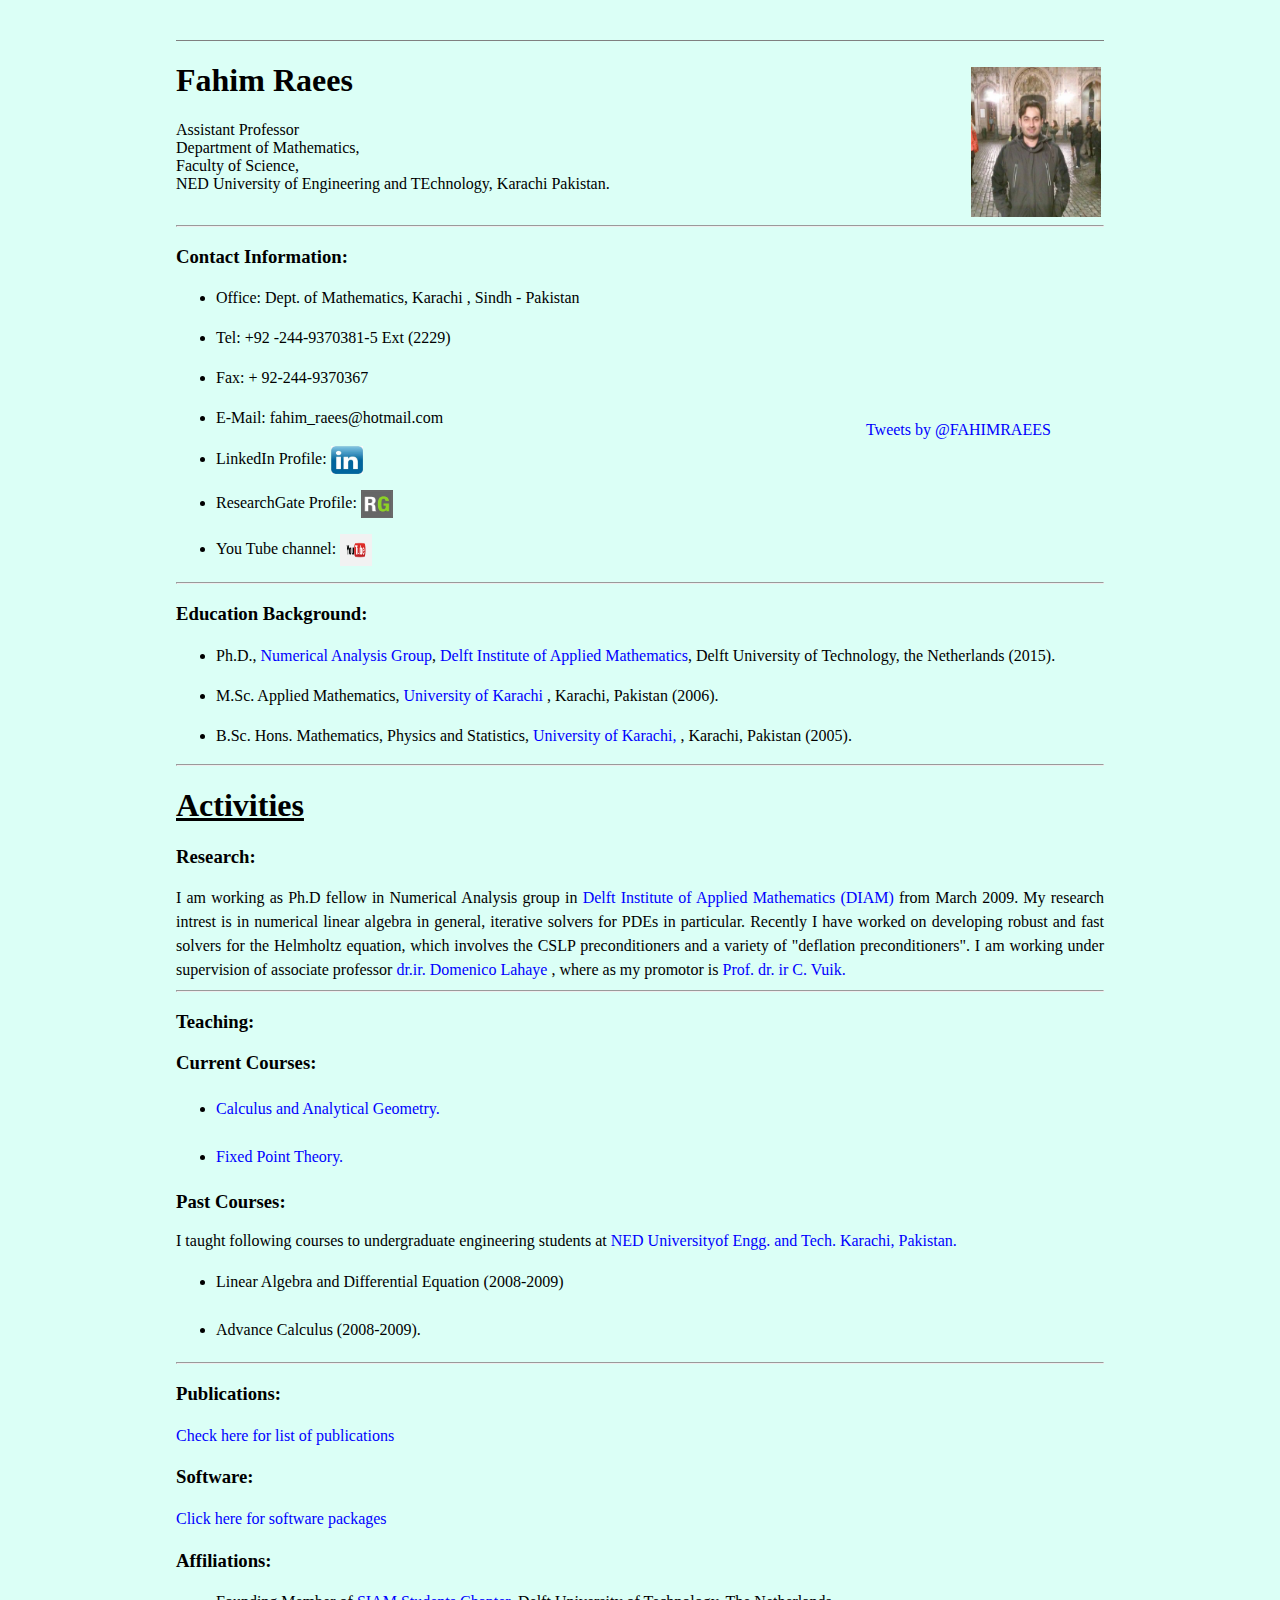
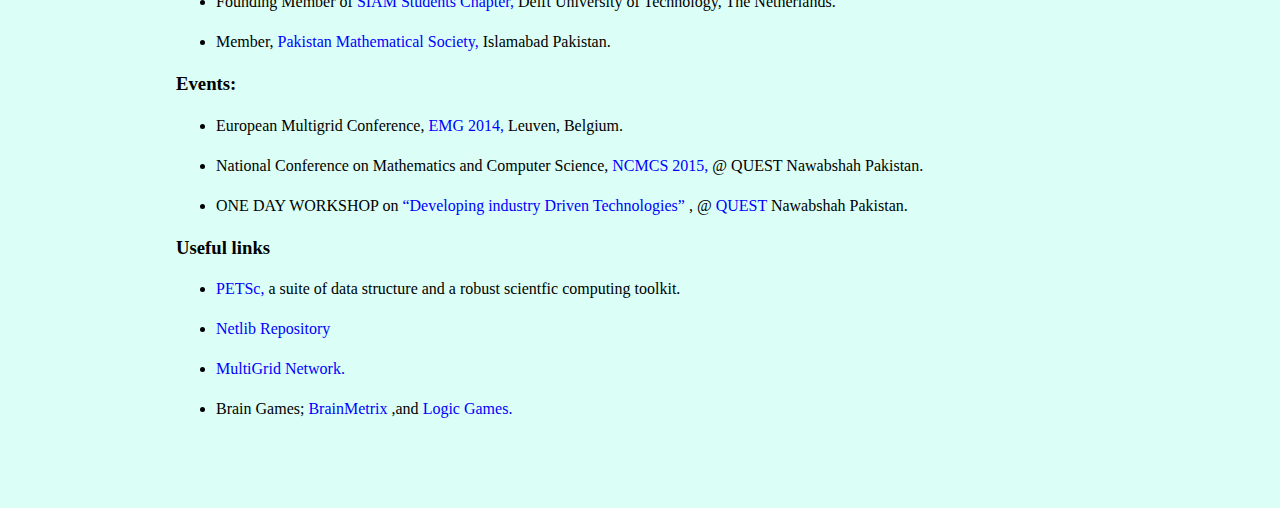
==== commit 5352c148: "YYT" ====
--- a/index.html
+++ b/index.html
@@ -68,7 +68,7 @@
 						<TD WIDTH=1 STYLE="border: none; padding: 0in"></TD>
 						<TD WIDTH=1 VALIGN=TOP STYLE="border: none; padding: 0in"></TD>
 						<TD WIDTH=1 STYLE="border: none; padding: 0in"></TD>
-						<TD WIDTH=272 STYLE="border: none; padding: 0in">
+						<TD WIDTH=272 STYLE="border: none; padding-top: 10px;">
                         <a class="twitter-timeline" data-dnt="true" href="https://twitter.com/FAHIMRAEES" data-widget-id="585802243716296704">Tweets by @FAHIMRAEES</a>
             <script>!function(d,s,id){var js,fjs=d.getElementsByTagName(s)[0],p=/^http:/.test(d.location)?'http':'https';if(!d.getElementById(id)){js=d.createElement(s);js.id=id;js.src=p+"://platform.twitter.com/widgets.js";fjs.parentNode.insertBefore(js,fjs);}}(document,"script","twitter-wjs");</script>
           
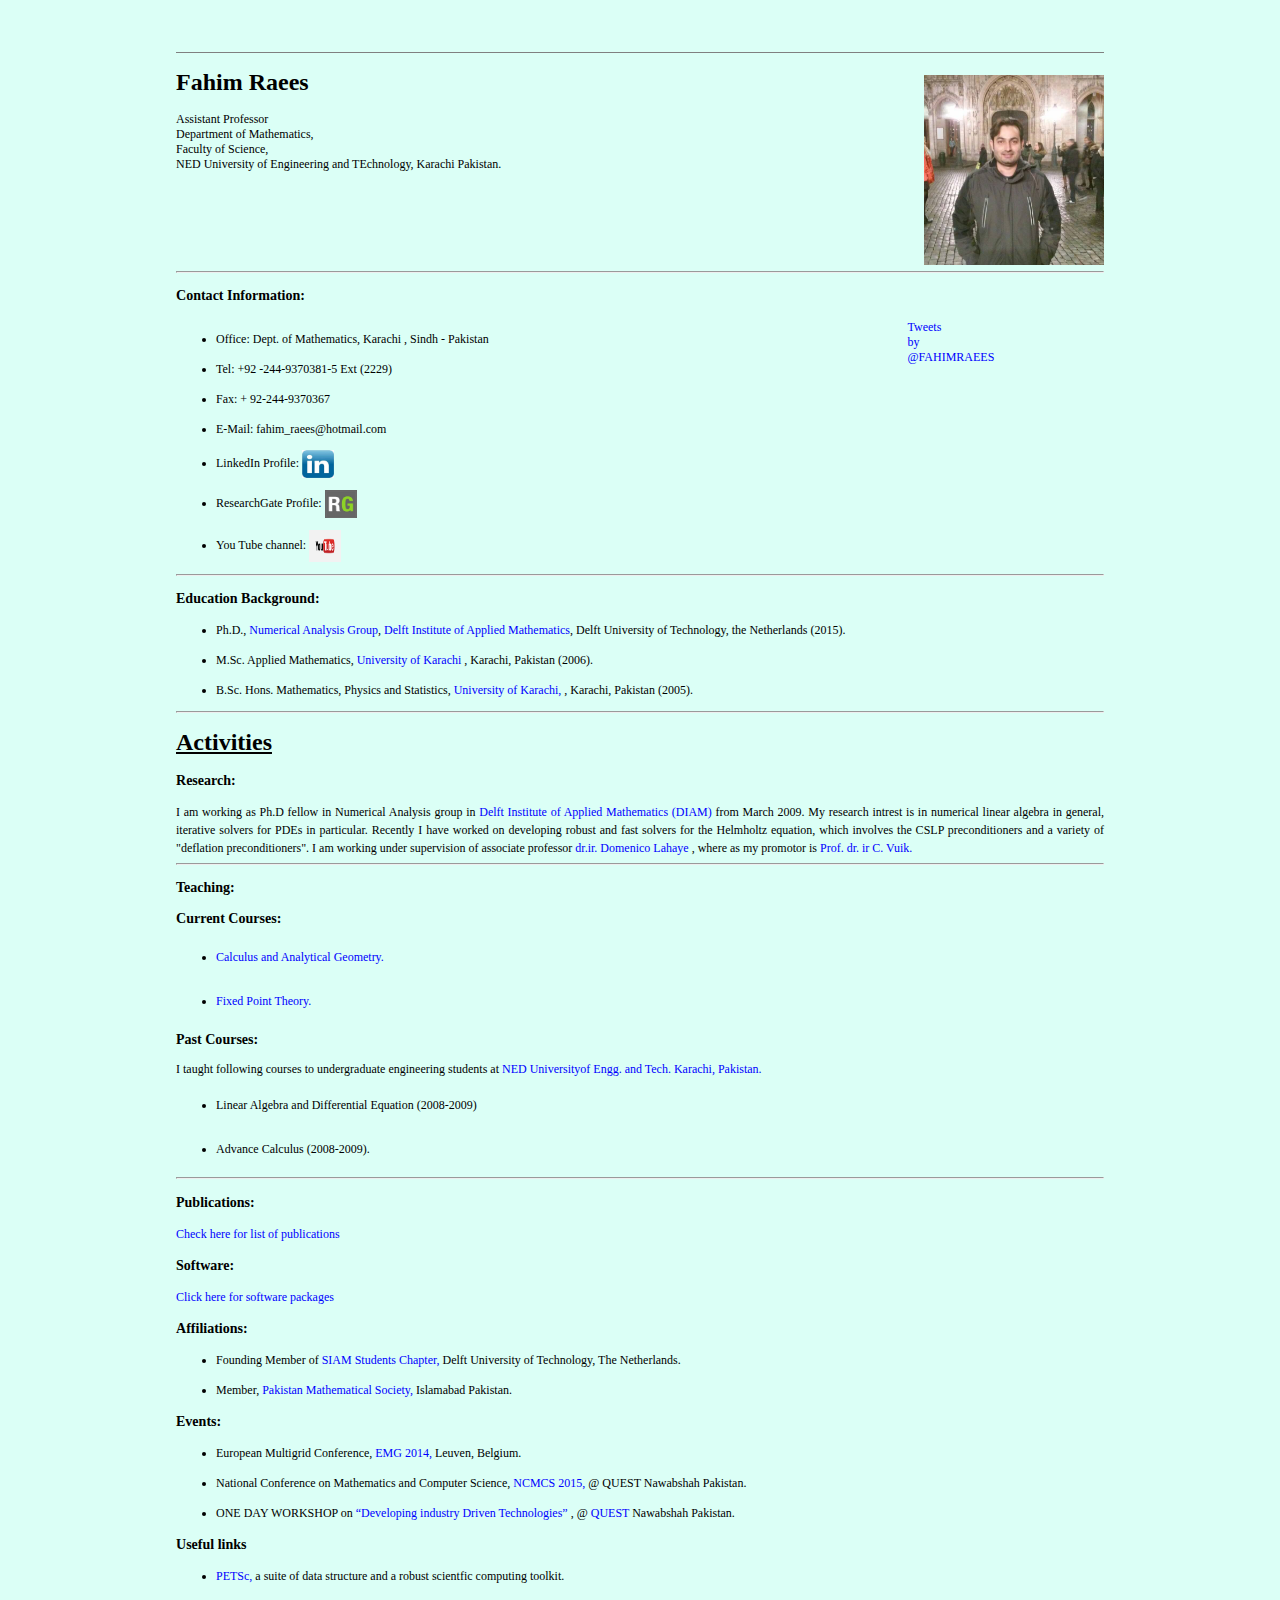
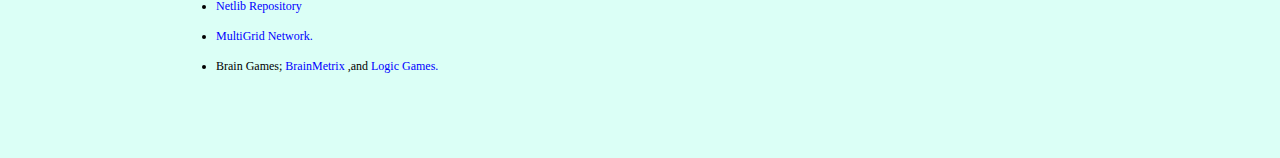
==== commit 789514cd: "infr" ====
--- a/index.html
+++ b/index.html
@@ -1,4 +1,4 @@
-<!DOCTYPE HTML PUBLIC "-//W3C//DTD HTML 4.0 Transitional//EN">
+<!DOCTYPE HTML PUBLIC "-//W3C//DTD HTML 5.0 Transitional//EN">
 <HTML>
 <HEAD>
 
@@ -38,7 +38,7 @@
 			<TD STYLE="border: none; padding: 0in">
 				<P STYLE="border-top: none; border-bottom: 1px double #808080; border-left: none; border-right: none; padding: 0in">
 				</P>
-				<IMG SRC="fahimprofile2.jpg" NAME="graphics1" ALIGN=LEFT WIDTH=130 HEIGHT=150 BORDER=0 style="float: right; padding-top: 10px;">
+				<IMG SRC="fahimprofile2.jpg" NAME="graphics1" ALIGN=LEFT WIDTH=180 HEIGHT=190 BORDER=0 style="float: right; padding-top: 10px;">
 				<H1 CLASS="western">Fahim Raees </H1>
 		
 				
@@ -65,10 +65,9 @@
 					<LI><P STYLE="margin-bottom: 0in; line-height: 150%">You Tube channel:    <A HREF="https://www.youtube.com/user/fahimraees1"><IMG SRC="youlogo.jpg" NAME="graphics2" ALIGN=CENTER WIDTH=32 HEIGHT=32 BORDER=0></A></P>
 						 </TD>
 						
-						<TD WIDTH=1 STYLE="border: none; padding: 0in"></TD>
-						<TD WIDTH=1 VALIGN=TOP STYLE="border: none; padding: 0in"></TD>
-						<TD WIDTH=1 STYLE="border: none; padding: 0in"></TD>
-						<TD WIDTH=272 STYLE="border: none; padding-top: 10px;">
+					<div style="clear: both;"></div>	
+						
+						<TD WIDTH=1 STYLE="float: right; ">
                         <a class="twitter-timeline" data-dnt="true" href="https://twitter.com/FAHIMRAEES" data-widget-id="585802243716296704">Tweets by @FAHIMRAEES</a>
             <script>!function(d,s,id){var js,fjs=d.getElementsByTagName(s)[0],p=/^http:/.test(d.location)?'http':'https';if(!d.getElementById(id)){js=d.createElement(s);js.id=id;js.src=p+"://platform.twitter.com/widgets.js";fjs.parentNode.insertBefore(js,fjs);}}(document,"script","twitter-wjs");</script>
           
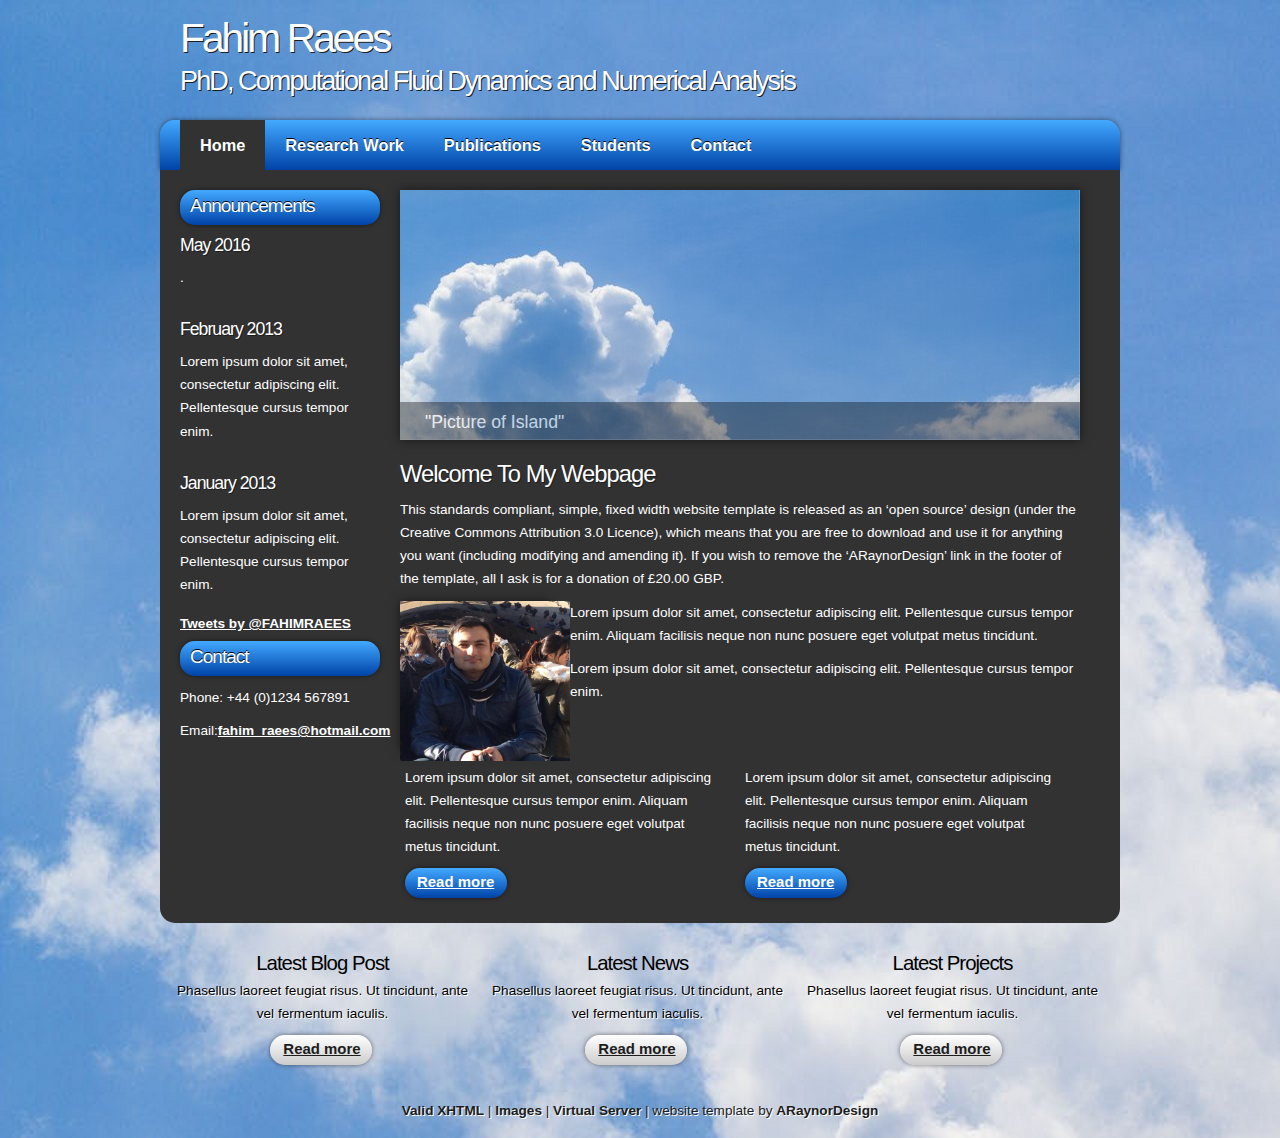
==== commit bdd8ad01: "Update index.html" ====
--- a/index.html
+++ b/index.html
@@ -1,204 +1,146 @@
-<!DOCTYPE HTML PUBLIC "-//W3C//DTD HTML 5.0 Transitional//EN">
-<HTML>
-<HEAD>
-
-
-<link rel="icon" href="book.ico" type="image/x-icon">
-
-
-
-
-	<META HTTP-EQUIV="CONTENT-TYPE" CONTENT="text/html; charset=utf-8">
-	<TITLE>Personal page of Fahim Raees, NEDUET Pakistan</TITLE>
-	<META NAME="GENERATOR" CONTENT="LibreOffice 3.5  (Linux)">
-	<META NAME="CREATED" CONTENT="0;0">
-	<META NAME="CHANGEDBY" CONTENT="Fahim Raees">
-	<META NAME="CHANGED" CONTENT="20140219;19133700">
-	<META NAME="CHANGEDBY" CONTENT="Fahim Raees">
-	<STYLE TYPE="text/css">
-	body{ font-size:12px;} 
-	img{ vertical-align:middle;} 
-	<!--
-		H1.cjk { font-family: "verdana" }
-		H1.ctl { font-family: "verdana" }
-		H3.cjk { font-family: "Droid Sans" }
-		H3.ctl { font-family: "FreeSans" }
-		A:link { color: #0000ff; text-decoration: none }
-		A:visited { color: #FF0000}
-	-->
-	</STYLE>
-</HEAD>
-<!-- #C7EDCC -->
-<BODY LANG="en-US" LINK="#0000ff" VLINK="#FF0000" BGCOLOR="#DBFFF6" DIR="LTR">
-<!--#E6E6FA-->
-<CENTER>
-	<TABLE WIDTH=888 CELLPADDING=2 CELLSPACING=2 STYLE="page-break-before: always">
-	<BR>
-	<BR>
-			<TD STYLE="border: none; padding: 0in">
-				<P STYLE="border-top: none; border-bottom: 1px double #808080; border-left: none; border-right: none; padding: 0in">
-				</P>
-				<IMG SRC="fahimprofile2.jpg" NAME="graphics1" ALIGN=LEFT WIDTH=180 HEIGHT=190 BORDER=0 style="float: right; padding-top: 10px;">
-				<H1 CLASS="western">Fahim Raees </H1>
-		
-				
-							<P>Assistant Professor <BR> Department of Mathematics, <BR>Faculty of Science,<BR> NED University of Engineering and TEchnology, Karachi Pakistan.</p>		
-				<div style="clear: both;"></div>
-				<HR>
-				<H3 CLASS="western">Contact Information:</H3>
-				<UL>
-				
-				
-				<TABLE WIDTH=888 CELLPADDING=2 CELLSPACING=0>
-					<COL WIDTH=376>
-					<COL WIDTH=1>				
-					<COL WIDTH=1>
-					<COL WIDTH=172>
-					<TR>
-						<TD WIDTH=616 VALIGN=TOP STYLE="border: none; padding: 0in; line-height: 150%">
-							<LI><P STYLE="margin-bottom: 0in; line-height: 150%">Office: Dept. of Mathematics, Karachi , Sindh - Pakistan</P>
-							<LI><P STYLE="margin-bottom: 0in; line-height: 150%">Tel: +92 -244-9370381-5 Ext (2229)</P>
-							<LI><P STYLE="margin-bottom: 0in; line-height: 150%">Fax: + 	92-244-9370367</P>
-							<LI><P STYLE="margin-bottom: 0in; line-height: 150%">E-Mail: fahim_raees@hotmail.com</P>
-							<LI><P STYLE="margin-bottom: 0in; line-height: 150%">LinkedIn Profile:    <A HREF="https://www.linkedin.com/profile/view?id=47823279&trk=nav_responsive_tab_profile"><IMG SRC="linked.jpg" NAME="graphics1" ALIGN=CENTER WIDTH=32 HEIGHT=28 BORDER=0></A></P>
-					<LI><P STYLE="margin-bottom: 0in; line-height: 150%">ResearchGate Profile:    <A HREF="https://www.researchgate.net/profile/Fahim_Raees"><IMG SRC="ResearchGate-logo_small.jpg" NAME="graphics2" ALIGN=CENTER WIDTH=32 HEIGHT=28 BORDER=0></A></P>
-					<LI><P STYLE="margin-bottom: 0in; line-height: 150%">You Tube channel:    <A HREF="https://www.youtube.com/user/fahimraees1"><IMG SRC="youlogo.jpg" NAME="graphics2" ALIGN=CENTER WIDTH=32 HEIGHT=32 BORDER=0></A></P>
-						 </TD>
-						
-					<div style="clear: both;"></div>	
-						
-						<TD WIDTH=1 STYLE="float: right; ">
-                        <a class="twitter-timeline" data-dnt="true" href="https://twitter.com/FAHIMRAEES" data-widget-id="585802243716296704">Tweets by @FAHIMRAEES</a>
-            <script>!function(d,s,id){var js,fjs=d.getElementsByTagName(s)[0],p=/^http:/.test(d.location)?'http':'https';if(!d.getElementById(id)){js=d.createElement(s);js.id=id;js.src=p+"://platform.twitter.com/widgets.js";fjs.parentNode.insertBefore(js,fjs);}}(document,"script","twitter-wjs");</script>
-          
-
-						</TD>
-					</TR>
-				</TABLE>				
-				</UL>
-				
-				
-				<HR>
-				<H3 CLASS="western">Education Background:</H3>
-				<UL>
-				<LI><P STYLE="margin-bottom: 0in; line-height: 150%">Ph.D., <A HREF="http://www.ewi.tudelft.nl/en/the-faculty/departments/applied-mathematics/numerical-analysis/"> Numerical Analysis Group</A>, 
-<A HREF="http://www.ewi.tudelft.nl/en/the-faculty/departments/applied-mathematics/"> Delft Institute of Applied Mathematics</A>, Delft University of Technology, the Netherlands (2015).
-<!--				
- <A HREF="thesis/Cover_Thesis_Prop.pdf"> [PhD Thesis] </A> </P>
--->
-				
-				<LI><P STYLE="margin-bottom: 0in; line-height: 150%">M.Sc. Applied Mathematics, <A HREF="http://www.uok.edu.pk/">University of Karachi </A>, Karachi, Pakistan (2006).</P>
-				<LI><P STYLE="margin-bottom: 0in; line-height: 150%">B.Sc. Hons. Mathematics, Physics and Statistics, <A HREF="http://www.uok.edu.pk/"> University of Karachi, </A>, Karachi, Pakistan (2005).</P>
-				</UL>
-				<!--
-				<h1>This is heading 1</h1>
-				<h2>This is heading 2</h2>
-<h3>This is heading 3</h3>
-<h4>This is heading 4</h4>
-<h5>This is heading 5</h5>
-<h6>This is heading 6</h6>                        -->
-				<HR>
-				<H1 CLASS="western"><u>Activities </u></H1>
-				<H3 CLASS="western">Research: </H3>
-				<P STYLE="margin-bottom: 0in; line-height: 150%" ALIGN="justify">I am working as Ph.D fellow in Numerical Analysis group in <A HREF="http://www.ewi.tudelft.nl/en/the-faculty/departments/applied-mathematics/">Delft
-				Institute of Applied Mathematics (DIAM)</A> from March 2009. My
-				research intrest is in numerical linear algebra in general,
-				iterative solvers for PDEs in particular. Recently I have worked on developing robust and fast solvers for the Helmholtz equation, which involves the CSLP preconditioners and a variety of &quot;deflation preconditioners&quot;. 
-				I am working under supervision of associate professor<A HREF="http://ta.twi.tudelft.nl/nw/users/domenico/">
-				dr.ir. Domenico Lahaye </A>, where as my promotor is <A HREF="http://ta.twi.tudelft.nl/users/vuik//"> Prof. dr. ir C. Vuik.<A 
-				</P>
-				<HR>
-				<H3 CLASS="western">Teaching:</H3>
-				<H3 CLASS="western">Current Courses:</H3>
-				<UL>
-				<LI><P STYLE="margin-bottom: 0in; line-height: 24pt">
-				<A HREF="Courses/LAnAG.html"> Calculus and Analytical Geometry.</A> </P>
-<LI><P STYLE="margin-bottom: 0in; line-height: 24pt">
-				<A HREF="Courses/FixedPointTh.html"> Fixed Point Theory.</A> </P>				
-</UL>
-				<H3 CLASS="western">Past Courses:</H3>
-				I taught following courses to undergraduate engineering students at <A HREF="http://www.neduet.edu.pk//"> NED Universityof Engg. and Tech. Karachi, Pakistan.</A> 
-				<UL>
-				<LI><P STYLE="margin-bottom: 0in; line-height: 24pt">
-				Linear Algebra and Differential Equation (2008-2009)</P>
-				<LI><P STYLE="margin-bottom: 0in; line-height: 24pt">
-				Advance Calculus (2008-2009).</P>
-				</UL>
-				<HR>
-				<H3 CLASS="western">Publications:</H3>
-				<P STYLE="margin-bottom: 0in; line-height: 150%" ALIGN="justify">
-				<A HREF="publications.html">Check here for list of publications</A>
-				</P>
-				<H3 CLASS="western">Software:</H3>
-				<P STYLE="margin-bottom: 0in; line-height: 150%" ALIGN="justify">
-				<A HREF="software.html">Click here for software packages</A>
-				</P>
-
-				<H3 CLASS="western">Affiliations:</H3>
-				<P STYLE="margin-bottom: 0in; line-height: 150%" ALIGN="justify">
-<UL>
-
-<LI><P STYLE="margin-bottom: 0in; line-height: 150%">
-				Founding Member of <A HREF="http://sscdelft.github.com/"> SIAM Students Chapter, </A> Delft University of Technology, The Netherlands.</P>
-
-<LI><P STYLE="margin-bottom: 0in; line-height: 150%">
-				Member, <A HREF="http://pakms.org.pk/">Pakistan Mathematical Society,</A> Islamabad Pakistan.</P>
-
-
-</UL>
-
-
-				<H3 CLASS="western">Events:</H3>
-				<P STYLE="margin-bottom: 0in; line-height: 150%" ALIGN="justify">
-<UL>
-
-				<LI><P STYLE="margin-bottom: 0in; line-height: 150%"> European Multigrid Conference, <A HREF="http://metronu.ulb.ac.be/EMG2014/"> EMG 2014, </A> Leuven, Belgium.</P>
-				<LI><P STYLE="margin-bottom: 0in; line-height: 150%"> National Conference on Mathematics and Computer Science,<A HREF="http://ncmcs.quest.edu.pk/"> NCMCS 2015, </A> &#64 QUEST Nawabshah Pakistan.</P>
-				<LI><P STYLE="margin-bottom: 0in; line-height: 150%"> ONE DAY WORKSHOP on <A HREF="http://quest.edu.pk/news/onedayworkshop.php"> “Developing industry Driven Technologies” </A>, &#64 <A HREF="http://quest.edu.pk/"> QUEST</A> Nawabshah Pakistan.</P>
-				
-</UL>
-				<H3 CLASS="western">Useful links</H3>
-				<P STYLE="margin-bottom: 0in; line-height: 150%" ALIGN="justify">
-<UL>
-				 <LI><P STYLE="margin-bottom: 0in; line-height: 150%">
-				<A HREF="http://www.mcs.anl.gov/petsc/index.html">PETSc,</A> a suite of data structure and a robust scientfic computing toolkit. </P>
-				<LI><P STYLE="margin-bottom: 0in; line-height: 150%">
-				<A HREF="http://www.netlib.org/">Netlib Repository</A> </P>
-				<LI><P STYLE="margin-bottom: 0in; line-height: 150%"> <A HREF="http://www.mgnet.org/"> MultiGrid Network. </A> </P>
-				<LI><P STYLE="margin-bottom: 0in; line-height: 150%"> 
-				Brain Games; <A HREF="http://www.brainmetrix.com/"> BrainMetrix</A> ,and <A HREF="http://www.logicgamesonline.com/"> Logic Games. </A> </P>
-			        <!--<LI><P STYLE="margin-bottom: 0in; line-height: 150%">
-                                <A HREF="studentsportal/studentsportal.html"> Students Portal</A> </P> -->
-
-
-</UL>
-
-				</P>
-				
-			</TD>
-		</TR>
-	</TABLE>
-
-<!--+++++++++++++++++++++++++++++++++++++++++++++ -->
-<!--
-<TR>
-<TD WIDTH=272 STYLE="border: none; padding: 0in">
-<div> <script type="text/javascript" src="http://feedjit.com/serve/?vv=1512&amp;tft=3&amp;dd=0&amp;wid=3290f57a416d69260e1eb64fead8b43f&amp;pid=0&amp;proid=0&amp;bc=EDEDED&amp;tc=000000&amp;brd1=012B6B&amp;lnk=2431C7&amp;hc=FFFFFF&amp;hfc=030D1F&amp;btn=C99700&amp;ww=186&amp;wne=7&amp;srefs=0"></script><noscript><a href="http://feedjit.com/">Live Traffic Stats</a></noscript></div> </TD>
-</TR>
--->
-<!--+++++++++++++++++++++++++++++++++++++++++++++ -->
-<a href="http://www.freecounterstat.com" target="_Blank" title="web page visitor counter"></a><br/>
-<script type="text/javascript" src="http://counter1.statcounterfree.com/private/countertab.js?c=f9f208622a1036efc08b1e9a4d0d6e9d"></script>
-<TR>
-<!--
-<a href="http://info.flagcounter.com/X8GZ"><img src="http://s05.flagcounter.com/count/X8GZ/bg_FFFFD4/txt_000000/border_CCCCCC/columns_2/maxflags_20/viewers_3/labels_1/pageviews_0/flags_0/" alt="Flag Counter" border="0"></a>
-</TR>
--->
-
-</CENTER>
-<P><BR><BR>
-
-</P>
- 
-</BODY>
-</HTML>
+<!DOCTYPE html PUBLIC "-//W3C//DTD XHTML 5.0//EN" "http://www.w3.org/TR/xhtml11/DTD/xhtml11.dtd">
+<html xmlns="http://www.w3.org/1999/xhtml" xml:lang="en">
+
+<head>
+  <title>Fahim Raees Personal Webpage</title>
+  <meta name="description" content="free website template" />
+  <meta name="keywords" content="enter your keywords here" />
+  <meta http-equiv="content-type" content="text/html; charset=utf-8" />
+  <meta http-equiv="X-UA-Compatible" content="IE=9" />
+  <link rel="stylesheet" type="text/css" href="css/style.css" />
+  <script type="text/javascript" src="js/jquery.min.js"></script>
+  <script type="text/javascript" src="js/image_slide.js"></script>
+</head>
+
+<body>
+  <div id="main">
+    <div id="header">
+	  <div id="banner">
+	    <div id="welcome">
+	      <h1>Fahim Raees</h1>
+	    </div><!--close welcome-->
+	    <div id="welcome_slogan">
+	      <h1>PhD, Computational Fluid Dynamics and Numerical Analysis</h1>
+	    </div><!--close welcome_slogan-->
+	  </div><!--close banner-->
+    </div><!--close header-->
+
+	<div id="menubar">
+      <ul id="menu">
+        <li class="current"><a href="index.html">Home</a></li>
+        <li><a href="projects.html">Research Work</a></li>
+        <li><a href="testimonials.html">Publications</a></li>
+        <li><a href="ourwork.html">Students</a></li>
+        <li><a href="contact.html">Contact </a></li>
+      </ul>
+    </div><!--close menubar-->	
+    
+	<div id="site_content">		
+
+	  <div class="sidebar_container">       
+			
+		<div class="sidebar">
+          <div class="sidebar_item">
+            <h2>Announcements</h2>
+            
+            <h3>May 2016</h3>
+            <p>.</p>         
+		  </div><!--close sidebar_item--> 
+        </div><!--close sidebar-->
+		<div class="sidebar">
+          <div class="sidebar_item">
+            <h3>February 2013</h3>
+            <p>Lorem ipsum dolor sit amet, consectetur adipiscing elit. Pellentesque cursus tempor enim.</p>         
+		  </div><!--close sidebar_item--> 
+        </div><!--close sidebar-->  
+		<div class="sidebar">
+          <div class="sidebar_item">
+          
+            <h3>January 2013</h3>
+            <p>Lorem ipsum dolor sit amet, consectetur adipiscing elit. Pellentesque cursus tempor enim.</p>         
+		  </div><!--close sidebar_item--> 
+        </div><!--close sidebar-->  	
+        <a class="twitter-timeline" data-dnt="true" href="https://twitter.com/FAHIMRAEES" data-widget-id="585802243716296704">Tweets by @FAHIMRAEES</a>
+            <script>!function(d,s,id){var js,fjs=d.getElementsByTagName(s)[0],p=/^http:/.test(d.location)?'http':'https';if(!d.getElementById(id)){js=d.createElement(s);js.id=id;js.src=p+"://platform.twitter.com/widgets.js";fjs.parentNode.insertBefore(js,fjs);}}(document,"script","twitter-wjs");</script>
+        <div class="sidebar">
+          <div class="sidebar_item">
+            <h2>Contact</h2>
+            <p>Phone: +44 (0)1234 567891</p>
+            <p>Email:<a href="mailto:fahim_raees@hotmail.com">fahim_raees@hotmail.com</a></p>
+          </div><!--close sidebar_item--> 
+        </div><!--close sidebar-->
+       </div><!--close sidebar_container-->	
+	
+	  <div class="slideshow">
+	    <ul class="slideshow">
+          <li class="show"><img width="680" height="250" src="images/home_1.jpg" alt="&quot;Picture of Island&quot;" /></li>
+          <li><img width="680" height="250" src="images/home_2.jpg" alt="&quot;Enter your caption here&quot;" /></li>
+          <li><img width="680" height="250" src="images/phdays2014.jpg" alt="&quot;Phdays event Bevourde, Belgium, 2014.&quot;" /></li>
+          <li><img width="680" height="250" src="images/diamoutday.jpg" alt="&quot;Delft Instititue for Applied Mathematics out day, 2011.&quot;" /></li>
+          <li><img width="680" height="250" src="images/paris.jpg" alt="&quot;In the city of Adrien-Marie Legendre, Paris, 2014.&quot;" /></li>
+          <li><img width="680" height="250" src="images/diam2.jpg" alt="&quot;So many Mathematcian under one roof, the Netherlands, 2013.&quot;" /></li>
+        </ul>
+      </div>	  	 
+	 
+	  <div id="content">
+        <div class="content_item">
+		  <h1>Welcome To My Webpage</h1> 
+		  
+	      <p>This standards compliant, simple, fixed width website template is released as an &lsquo;open source&rsquo; design (under the Creative Commons Attribution 3.0 Licence), which means that you are free to download and use it for anything you want (including modifying and amending it). If you wish to remove the &lsquo;ARaynorDesign&rsquo; link in the footer of the template, all I ask is for a donation of &pound;20.00 GBP.</p>	  
+		  
+		  <div class="content_image">
+		    <img width="170" height="160" src="images/mainpic.jpg"/>
+	      </div>
+		  <p>Lorem ipsum dolor sit amet, consectetur adipiscing elit. Pellentesque cursus tempor enim. Aliquam facilisis neque non nunc posuere eget volutpat metus tincidunt.</p>
+		  <p>Lorem ipsum dolor sit amet, consectetur adipiscing elit. Pellentesque cursus tempor enim.</p>
+		  <br style="clear:both"/>
+		  
+		  <div class="content_container">
+		    <p>Lorem ipsum dolor sit amet, consectetur adipiscing elit. Pellentesque cursus tempor enim. Aliquam facilisis neque non nunc posuere eget volutpat metus tincidunt.</p>
+		  	<div class="button_small">
+		      <a href="#">Read more</a>
+		    </div><!--close button_small-->
+		  </div><!--close content_container-->
+          <div class="content_container">
+		    <p>Lorem ipsum dolor sit amet, consectetur adipiscing elit. Pellentesque cursus tempor enim. Aliquam facilisis neque non nunc posuere eget volutpat metus tincidunt.</p>          
+		  	<div class="button_small">
+		      <a href="#">Read more</a>
+		    </div><!--close button_small-->		  
+		  </div><!--close content_container-->			  
+		</div><!--close content_item-->
+      </div><!--close content-->   
+	</div><!--close site_content--> 
+    
+	<div id="content_bottom">
+	  <div class="content_bottom_container_box">
+		<h4>Latest Blog Post</h4>
+	    <p> Phasellus laoreet feugiat risus. Ut tincidunt, ante vel fermentum iaculis.</p>
+		<div class="readmore">
+		  <a href="#">Read more</a>
+		</div><!--close readmore-->
+	  </div><!--close content_bottom_container_box-->
+      <div class="content_bottom_container_box">
+       <h4>Latest News</h4>
+	    <p> Phasellus laoreet feugiat risus. Ut tincidunt, ante vel fermentum iaculis.</p>
+	    <div class="readmore">
+		  <a href="#">Read more</a>
+		</div><!--close readmore-->
+	  </div><!--close content_bottom_container_box-->
+      <div class="content_bottom_container_boxl">
+		<h4>Latest Projects</h4>
+	    <p> Phasellus laoreet feugiat risus. Ut tincidunt, ante vel fermentum iaculis.</p>
+	    <div class="readmore">
+		  <a href="#">Read more</a>
+		</div><!--close readmore-->	  
+	  </div><!--close content_bottom_container_box1-->      
+	  <br style="clear:both"/>
+    </div><!--close content_bottom-->   
+ 
+  </div><!--close main-->
+  
+  <div id="footer">
+	  <a href="http://validator.w3.org/check?uri=referer">Valid XHTML</a> | <a href="http://fotogrph.com/">Images</a> | <a href="http://www.heartinternet.co.uk/vps/">Virtual Server</a> | website template by <a href="http://www.araynordesign.co.uk">ARaynorDesign</a>
+  </div><!--close footer-->  
+  
+</body>
+</html>
--- a/css/style.css
+++ b/css/style.css
@@ -0,0 +1,418 @@
+html
+{ height: 100%;}
+
+*
+{ margin: 0;
+  padding: 0;}
+
+body
+{ font: normal 85% Arial, Helvetica, sans-serif;
+  background: #676767 url(../images/background.jpg) repeat;
+  color: #000;
+}
+
+p
+{ padding: 0 0 10px 0;
+  color: #FFF;
+  line-height: 1.7em;
+  font-size: 100% }
+
+img
+{ border: 0;}
+
+h1, h2, h3, h4, h5, h6 
+{ font: normal 175% Arial, Helvetica, sans-serif;
+  color: #FFF;
+  text-shadow: 1px 1px #1D1D1D;
+  letter-spacing: -1px;
+  margin: 0 0 10px 0;}
+
+h2
+{ font: normal 165% Arial, Helvetica, sans-serif;}
+
+h3
+{ font: normal 130% Arial, Helvetica, sans-serif;
+}
+
+h4, h5, h6
+{ margin: 0;
+  padding: 0 0 0px 0;
+  font: normal 150% Arial, Helvetica, sans-serif;
+  line-height: 1.5em;}
+
+h5, h6
+{ font: normal 95% Arial, Helvetica, sans-serif;
+  color: #888;
+  padding-bottom: 15px;}
+
+a
+{ color: #FFF;
+  font-weight: bold;
+  background: transparent;
+  outline: none;
+  text-decoration: underline;}
+
+a:hover
+{ text-decoration: none;}
+
+ul
+{ margin: 2px 0 22px 30px;
+  line-height: 1.7em;
+  font-style: normal;
+  font-size: 100%;}
+
+ol
+{ margin: 8px 0 22px 20px;}
+
+ol li
+{ margin: 0 0 11px 0;}
+
+#main, #header, #banner, #menubar, #site_content, #footer, #content_bottom
+{ margin-left: auto; 
+  margin-right: auto;}
+
+#main
+{ background: transparent;}
+  
+#header
+{ width: 960px;
+  height: 120px;
+  background: transparent;}
+
+#banner
+{ width: 960px;
+  position: relative;
+  height: 50px;
+  padding: 15px 0 0 0;
+  background: transparent;}
+
+#menubar
+{ width: 960px;
+  height: 50px;
+  text-align: center; 
+  margin: 0 auto;
+  background: #0043A8;
+  background: -moz-linear-gradient(#43A9FF, #0043A8);
+  background: -o-linear-gradient(#43A9FF, #0043A8);
+  background: -webkit-linear-gradient(#43A9FF, #0043A8);
+  border-radius: 15px 15px 0px 0px;
+  -moz-border-radius: 15px 15px 0px 0px;
+  -webkit-border: 15px 15px 0px 0px;
+  -webkit-box-shadow: rgba(0, 0, 0, 0.5) 0px 0px 5px;
+  -moz-box-shadow: rgba(0, 0, 0, 0.5) 0px 0px 5px;
+  box-shadow: rgba(0, 0, 0, 0.5) 0px 0px 5px;
+  } 
+  
+#welcome
+{ width: 960px;
+  float: left;
+  height: 50px;
+  margin: 0 auto;
+  padding-left: 20px;
+  background: transparent;} 
+  
+#welcome_slogan
+{ width: 960px;
+  float: left;
+  height: 50px;
+  margin: 0 auto;
+  padding-left: 20px;
+  background: transparent;}   
+   
+#welcome H1
+{ font: normal 300% Arial, Helvetica, sans-serif;
+  letter-spacing: -3px;
+  color: #FFF;
+  text-shadow: 1px 1px #1D1D1D;}
+
+#welcome_slogan H1
+{ font: normal 200% Arial, Helvetica, sans-serif;
+  letter-spacing: -2px;
+  color: #FFF;
+  text-shadow: 1px 1px #1D1D1D;}  
+  
+ul#menu
+{ margin:0;
+  margin: 0 0 0 20px;}
+
+ul#menu li
+{ padding: 0 0 0 0px;
+  list-style: none;
+  margin: 2px 0 0 0;
+  display: inline;
+  background: transparent;}
+
+ul#menu li a
+{ float: left;
+  font: bold 120% Arial, Helvetica, sans-serif;
+  text-align: center;
+  color: #FFF;
+  text-decoration: none;
+  height: 24px;
+  text-shadow: 0px -1px 0px #000;
+  padding: 16px 20px 10px 20px;
+  background: transparent; } 
+  
+ul#menu li.current a
+{ color: #FFF;
+  background: #323232;
+  text-shadow: none;}
+  
+ul#menu li:hover a
+{ color: #FFF;
+  background: #323232;
+  text-shadow: none;}
+
+#site_content
+{ width: 940px;
+  padding-left: 20px;
+  overflow: hidden;
+  margin: 0 auto;
+  background: #323232;
+  border-radius: 0px 0px 15px 15px;
+  -moz-border-radius: 0px 0px 15px 15px;
+  -webkit-border: 0px 0px 15px 15px;} 
+
+.sidebar_container
+{ float: left;
+  margin: 10px 20px 0 0;
+  width: 200px;
+  padding: 0;}
+
+.sidebar
+{ float: left;
+  width: 200px;
+  padding: 0;
+  margin-top: 10px;
+  margin-bottom: 10px;}
+
+.sidebar_item
+{ font: normal 100% Arial, Helvetica, sans-serif;
+  width: 200px;}
+
+.sidebar h2
+{ padding: 5px 0 0 10px;
+  font: normal 140% Arial, Helvetica, sans-serif;
+  height: 30px;
+  text-shadow: 0px -1px 0px #000;
+  color: #fff;
+  background: #0043A8;
+  background: -moz-linear-gradient(#43A9FF, #0043A8);
+  background: -o-linear-gradient(#43A9FF, #0043A8);
+  background: -webkit-linear-gradient(#43A9FF, #0043A8);
+  border-radius: 15px 15px 15px 15px;
+  -moz-border-radius: 15px 15px 15px 15px;
+  -webkit-border: 15px 15px 15px 15px;
+  -webkit-box-shadow: rgba(0, 0, 0, 0.5) 0px 0px 5px;
+  -moz-box-shadow: rgba(0, 0, 0, 0.5) 0px 0px 5px;
+  box-shadow: rgba(0, 0, 0, 0.5) 0px 0px 5px;}  
+
+#content
+{ width: 680px;
+  margin-bottom: 20px;
+  float: left;}
+
+.content_item
+{ width: 680px;
+  margin-top: 20px;
+  margin-bottom: 20px;}
+  
+.content_image
+{ float: left; 
+  width: 150px;
+  height: 150px;
+  margin: 0 20px 10px 0;
+  -webkit-box-shadow: rgba(0, 0, 0, 0.5) 0px 0px 10px;
+  -moz-box-shadow: rgba(0, 0, 0, 0.5) 0px 0px 10px;
+  box-shadow: rgba(0, 0, 0, 0.5) 0px 0px 10px;}
+  
+.content_container
+{ width: 320px;
+  padding: 5px;
+  margin-right: 10px;
+  float: left;}
+  
+#content_bottom
+ { width: 960px;
+  height: 160px;
+  text-align: center;} 
+  
+#content_bottom p
+ { color: #000;
+  text-shadow: 1px 1px #FFF; }  
+
+#content_bottom h4
+{ color: #000;
+  text-shadow: none;}
+  
+.content_bottom_container_box
+{ width: 295px;
+  padding: 5px;
+  text-align: center;
+  margin: 20px 0 10px 10px;
+  float: left;}
+
+.content_bottom_container_boxl
+{ width: 295px;
+  padding: 5px;
+  text-align: center;
+  margin: 20px 0 10px 10px;
+  float: left;}
+  
+#footer
+{ width: 960px;
+  height: 20px;
+  padding-top: 20px;
+  text-align: center; 
+  background: transparent;
+  color: #1D1D1D;
+  text-shadow: 1px 1px #FFF;}
+
+#footer a, #footer a:hover
+{ color: #1D1D1D;
+  text-decoration: none;
+  padding-bottom: 20px;}
+
+#footer a:hover
+{ text-decoration: underline;}
+  
+ .readmore
+{ font: bold 110% Arial, Helvetica, sans-serif;
+  height: 15px;
+  margin-left: 95px;
+  width: 90px;
+  padding: 5px 5px 10px 7px;
+  background: #fff;
+  background: -moz-linear-gradient(#fff, #ccc);
+  background: -o-linear-gradient(#fff, #ccc);
+  background: -webkit-linear-gradient(#fff, #ccc);
+  border-radius: 15px 15px 15px 15px;
+  -moz-border-radius: 15px 15px 15px 15px;
+  -webkit-border: 15px 15px 15px 15px;
+  -webkit-box-shadow: rgba(0, 0, 0, 0.5) 0px 0px 5px;
+  -moz-box-shadow: rgba(0, 0, 0, 0.5) 0px 0px 5px;
+  box-shadow: rgba(0, 0, 0, 0.5) 0px 0px 5px;}
+  
+ .readmore a
+{ color: #1D1D1D;}
+ 
+ .button_small
+{ font: normal 110% Arial, Helvetica, sans-serif;
+  height: 15px;
+  width: 90px;
+  padding: 5px 5px 10px 7px;
+  background: #0043A8;
+  background: -moz-linear-gradient(#43A9FF, #0043A8);
+  background: -o-linear-gradient(#43A9FF, #0043A8);
+  background: -webkit-linear-gradient(#43A9FF, #0043A8);
+  border-radius: 15px 15px 15px 15px;
+  -moz-border-radius: 15px 15px 15px 15px;
+  -webkit-border: 15px 15px 15px 15px;
+  -webkit-box-shadow: rgba(0, 0, 0, 0.5) 0px 0px 5px;
+  -moz-box-shadow: rgba(0, 0, 0, 0.5) 0px 0px 5px;
+  box-shadow: rgba(0, 0, 0, 0.5) 0px 0px 5px;}
+  
+.button_small a
+{ color: #FFF;
+  padding-left: 5px;}
+
+.form_settings
+{ margin: 15px 0 0 0;}
+
+.form_settings p
+{ padding: 0 0 4px 0;}
+
+.form_settings span
+{ float: left; 
+  width: 280px; 
+  text-align: left;}
+  
+.form_settings input, .form_settings textarea
+{ padding: 2px; 
+  width: 299px; 
+  font: 100% arial; 
+  border: 1px solid #E5E5DB; 
+  background: #FFF; 
+  color: #47433F;}
+  
+.form_settings input[type="checkbox"]
+{ padding: 2px 0; 
+  width: 15px; 
+  font: 100% arial; 
+  border: 0; 
+  background: #FFF; 
+  color: #47433F;
+  margin: 28px 0;}
+
+.form_settings .submit
+{ font: 100% arial; 
+  width: 99px; 
+  margin: 0 0 0 206px; 
+  height: 26px;
+  padding: 2px 0 3px 0;
+  cursor: pointer; 
+  background: #0043A8;
+  background: -moz-linear-gradient(#43A9FF, #0043A8);
+  background: -o-linear-gradient(#43A9FF, #0043A8);
+  background: -webkit-linear-gradient(#43A9FF, #0043A8);
+  border-radius: 7px 7px 7px 7px;
+  -moz-border-radius: 7px 7px 7px 7px;
+  -webkit-border: 7px 7px 7px 7px;
+  -webkit-box-shadow: rgba(0, 0, 0, 0.5) 0px 0px 5px;
+  -moz-box-shadow: rgba(0, 0, 0, 0.5) 0px 0px 5px;
+  box-shadow: rgba(0, 0, 0, 0.5) 0px 0px 5px;
+  color: #FFF;}
+
+.slideshow {
+  width: 680px;
+  height: 250px;
+  overflow: hidden;
+  position: relative;
+  margin-top: 20px;
+  -webkit-box-shadow: rgba(0, 0, 0, 0.5) 0px 0px 10px;
+  -moz-box-shadow: rgba(0, 0, 0, 0.5) 0px 0px 10px;
+  box-shadow: rgba(0, 0, 0, 0.5) 0px 0px 10px;}
+  
+/* styling for the slideshow on the homepage */
+ul.slideshow {
+  list-style: none;
+  width: 680px;
+  height: 250px;
+  overflow: hidden;
+  position: relative;
+  margin: 0;
+  -webkit-box-shadow: rgba(0, 0, 0, 0.5) 0px 0px 10px;
+  -moz-box-shadow: rgba(0, 0, 0, 0.5) 0px 0px 10px;
+  box-shadow: rgba(0, 0, 0, 0.5) 0px 0px 10px;}
+  
+ul.slideshow li {
+  position: absolute;
+  margin: 0;
+  padding: 0;
+  left: 0;
+  right: 0;}
+ 
+ul.slideshow li.show {
+  z-index: 500;}
+ 
+ul img {
+  border: none;}
+ 
+#slideshow-caption {
+  width: 680px;
+  height: 38px;
+  position: absolute;
+  bottom: 0;
+  left: 0; 
+  z-index: 500;}
+ 
+#slideshow-caption .slideshow-caption-container {
+  padding: 10px 25px 10px 25px; 
+  background: transparent url(../images/transparent.png) repeat;  
+  z-index: 1000;}
+ 
+#slideshow-caption p {
+  padding: 0;
+  font: normal 130% arial, sans-serif;
+  color: #FFF;}
+ 